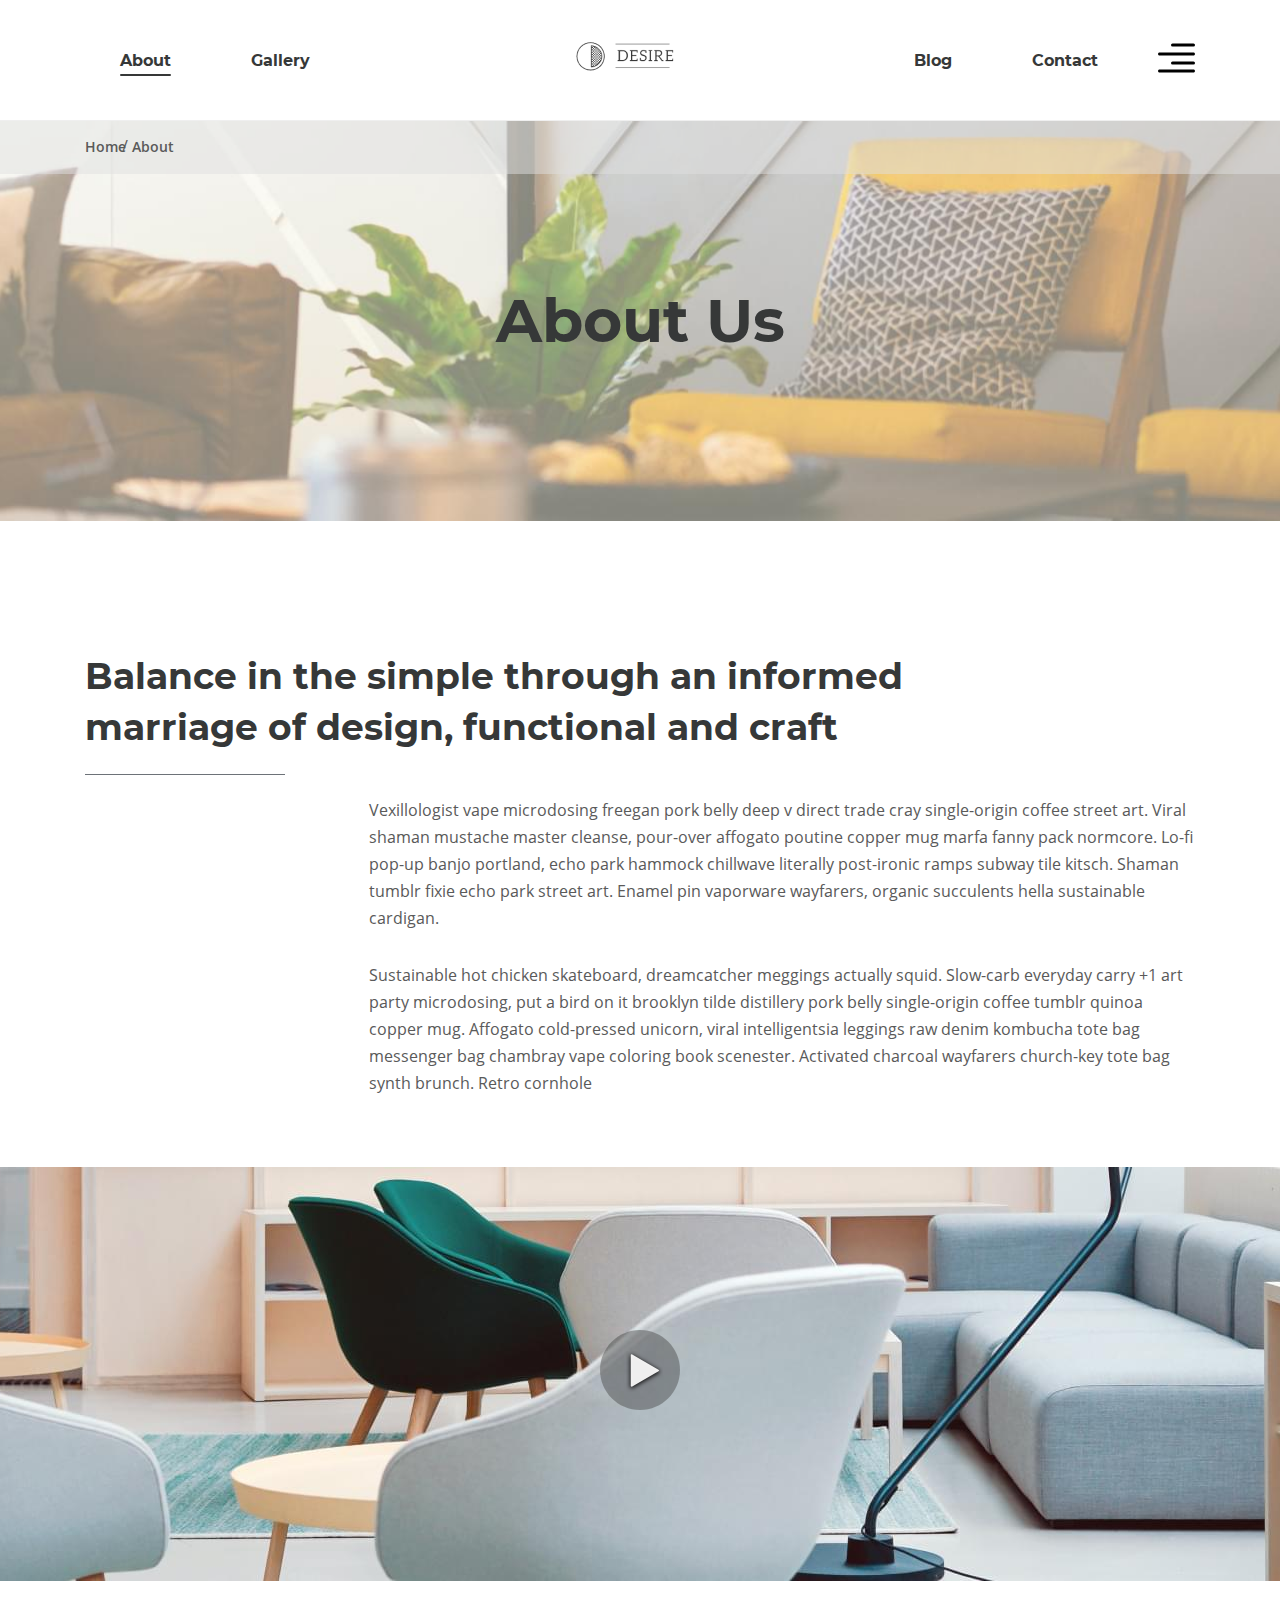
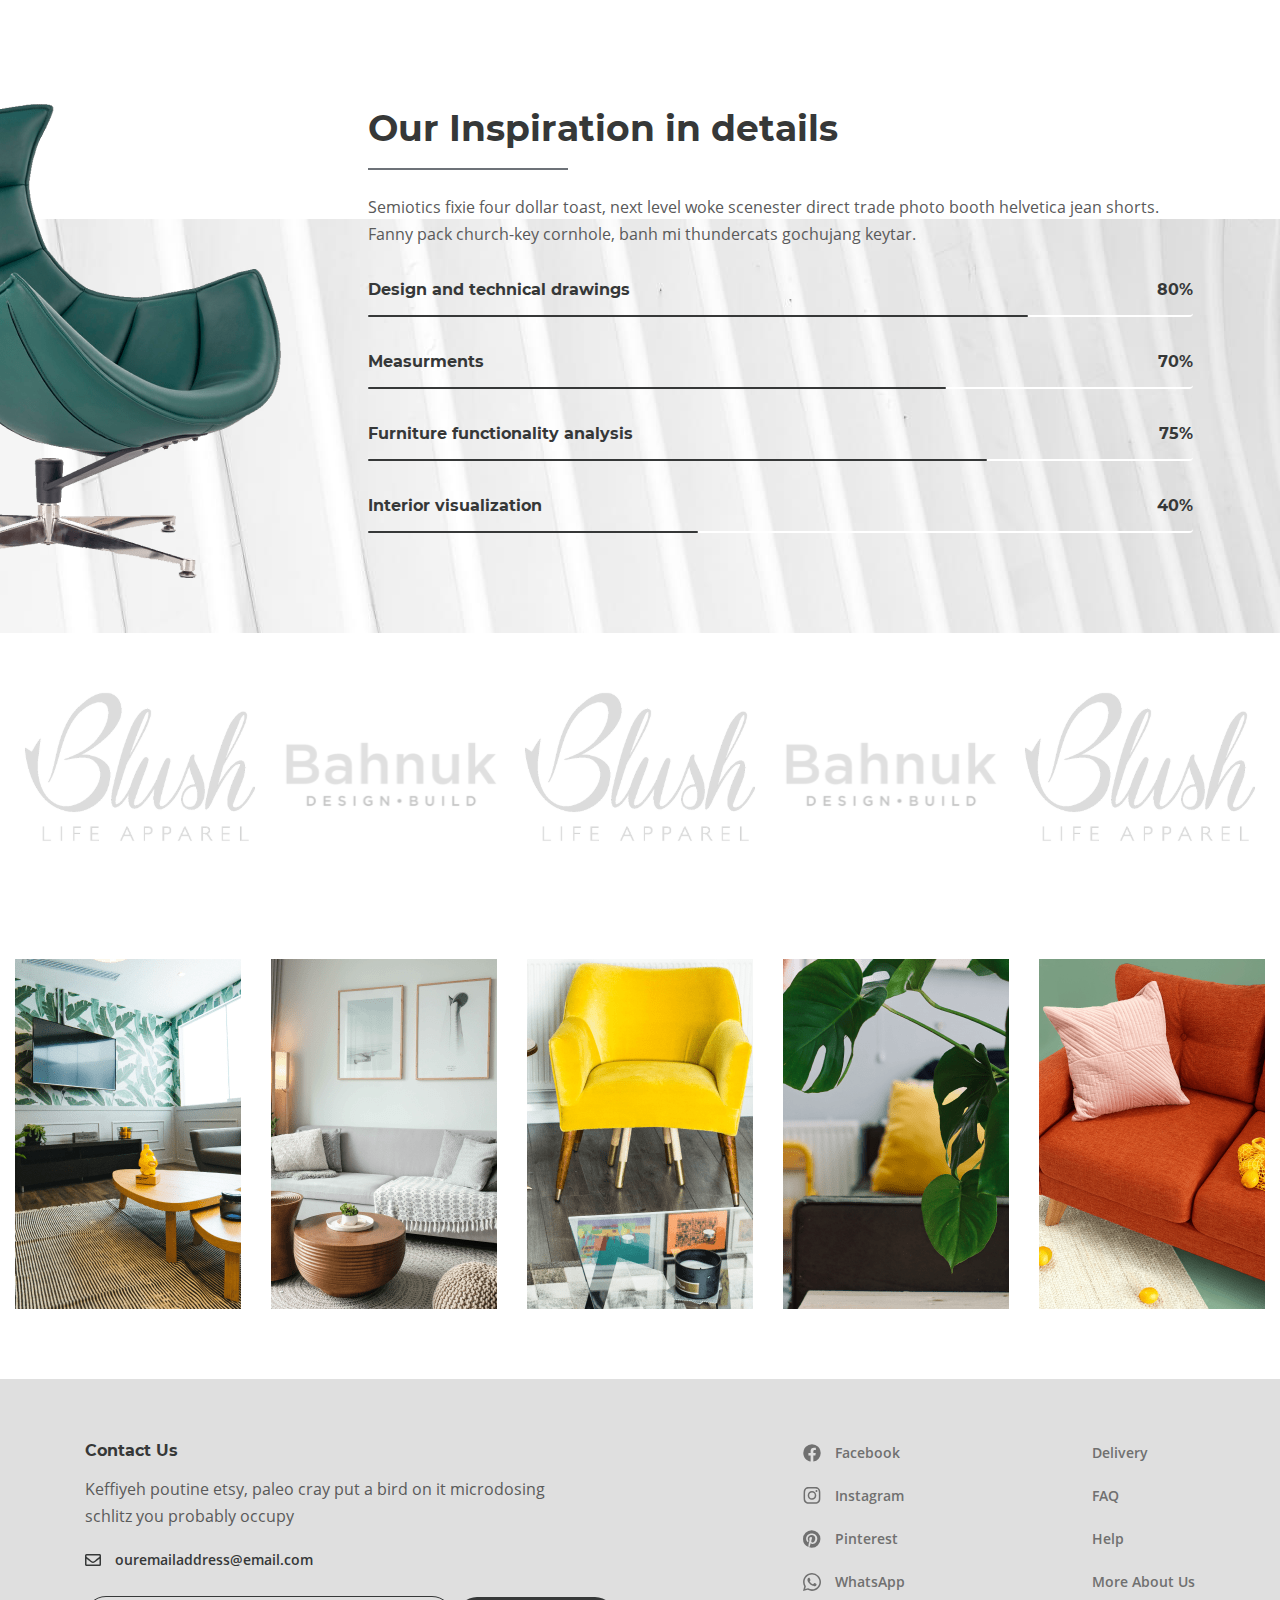
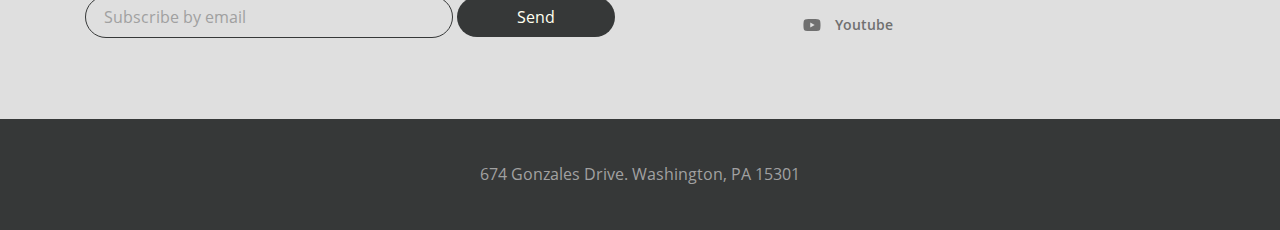
==== about.html @ 5bfe90fa "Add files via upload" ====
<!DOCTYPE html><html lang="ru"><head><meta charset="UTF-8"><meta name="viewport" content="width=device-width,initial-scale=1"><link rel="shortcut icon" href="img/favicon.ico" type="image/x-icon"><meta http-equiv="X-UA-Compatible" content="ie=edge"><meta name="theme-color" content="#111111"><title>О нас | Desire - авторская мебель</title><link rel="stylesheet" href="css/global.css"><link rel="stylesheet" href="css/vendor.css"><link rel="stylesheet" href="css/main.css"></head><body><div class="site-container"><header class="header"><div class="container header__container"><nav class="header__menu menu"><ul class="menu__list"><li class="menu__list-item"><a class="menu__list-link" data-page="about" href="/about.html">About</a></li><li class="menu__list-item"><a class="menu__list-link" data-page="gallery" href="/gallery.html">Gallery</a></li></ul></nav><a href="#" class="header__logo"><img src="img/logo.png" alt="Desire"></a><nav class="header__menu menu"><ul class="menu__list"><li class="menu__list-item"><a class="menu__list-link" data-page="blog" href="/blog.html">Blog</a></li><li class="menu__list-item"><a class="menu__list-link" data-page="contact" href="/contacts.html">Contact</a></li></ul></nav><button class="header__burger"><svg class="header__burger-icon"><use xlink:href="img/sprite.svg#burger-menu"></use></svg></button><div class="rightside-menu"><button class="rightside-menu__close"><svg class="rightside-menu__close-icon"><use xlink:href="img/sprite.svg#close"></use></svg></button><div class="rightside-menu__content"><a class="rightside-menu__logo" href="#"><img src="img/logo-big.png" alt="logo"></a><h4 class="rightside-menu__title">Furniture for life</h4><div class="rightside-menu__text">Sustainable hot chicken skateboard, dreamcatcher meggings actually squid. Slow-carb everyday carry +1 art party microdosing, put a bird on it brooklyn</div><img class="rightside-menu__img" src="img/rightside-img.jpg" alt="furniture img"></div></div></div></header><main class="main"><div class="breadcrumbs"><div class="container breadcrumbs__container"><ul class="breadcrumbs__list"><li class="breadcrumbs__list-item"><a class="breadcrumbs__link" href="#">Home</a></li><li class="breadcrumbs__list-item"><a class="breadcrumbs__link" href="#">About</a></li></ul></div></div><section class="about"><div class="about__prev"><div class="container about__container"><h2 class="about__prev-title">About Us</h2></div></div><div class="about__content"><div class="container about__container"><h3 class="about__title">Balance in the simple through an informed marriage of design, functional and craft</h3><div class="about__text"><p>Vexillologist vape microdosing freegan pork belly deep v direct trade cray single-origin coffee street art. Viral shaman mustache master cleanse, pour-over affogato poutine copper mug marfa fanny pack normcore. Lo-fi pop-up banjo portland, echo park hammock chillwave literally post-ironic ramps subway tile kitsch. Shaman tumblr fixie echo park street art. Enamel pin vaporware wayfarers, organic succulents hella sustainable cardigan.</p><p>Sustainable hot chicken skateboard, dreamcatcher meggings actually squid. Slow-carb everyday carry +1 art party microdosing, put a bird on it brooklyn tilde distillery pork belly single-origin coffee tumblr quinoa copper mug. Affogato cold-pressed unicorn, viral intelligentsia leggings raw denim kombucha tote bag messenger bag chambray vape coloring book scenester. Activated charcoal wayfarers church-key tote bag synth brunch. Retro cornhole</p></div></div></div><div class="about__popup"><a class="about__popup-play popup-play" data-graph-path="first" data-src="https://www.youtube.com/embed/EUhIIbiFrCs"><img class="about__popup-btn" src="img/play-button.svg" alt="Запустить видео о нашей компании"></a></div><section class="progress"><div class="container-fluid progress__container"><div class="progress__inner"><img class="progress__image" src="img/progress-decor.png" alt="images"><div class="progress__content"><h3 class="progress__title">Our Inspiration in details</h3><p class="progress__text">Semiotics fixie four dollar toast, next level woke scenester direct trade photo booth helvetica jean shorts. Fanny pack church-key cornhole, banh mi thundercats gochujang keytar.</p><ul class="progress__list"><li class="progress__item"><div class="progress__item-content"><p class="progress__item-item-text">Design and technical drawings</p><p class="progress__item-num">80%</p></div><div class="progress__line" style="width: 80%;"></div></li><li class="progress__item"><div class="progress__item-content"><p class="progress__item-text">Measurments</p><p class="progress__item-num">70%</p></div><div class="progress__line" style="width: 70%;"></div></li><li class="progress__item"><div class="progress__item-content"><p class="progress__item-text">Furniture functionality analysis</p><p class="progress__item-num">75%</p></div><div class="progress__line" style="width: 75%;"></div></li><li class="progress__item"><div class="progress__item-content"><p class="progress__item-text">Interior visualization</p><p class="progress__item-num">40%</p></div><div class="progress__line" style="width: 40%;"></div></li></ul></div></div></div></section></section><section class="partners"><div class="container-fluid partners__container"><div class="partners__items"><img class="partners__item" src="img/partner-1.svg" alt="Partner 1"> <img class="partners__item" src="img/partner-2.svg" alt="Partner 2"> <img class="partners__item" src="img/partner-1.svg" alt="Partner 1"> <img class="partners__item" src="img/partner-2.svg" alt="Partner 2"> <img class="partners__item" src="img/partner-1.svg" alt="Partner 1"></div></div></section><div class="container-fluid about__collection"><div class="collection__feed feed"><a class="feed__item" href="#"><img class="feed__img" src="img/collection-6.png" alt=""><div class="feed__info"><h6 class="feed__info-title">Truffaut literally trust</h6><div class="feed__info-text">Living room furntiture | Chair</div></div></a><a class="feed__item" href="#"><img class="feed__img" src="img/collection-7.png" alt=""><div class="feed__info"><h6 class="feed__info-title">Truffaut literally trust</h6><div class="feed__info-text">Living room furntiture | Chair</div></div></a><a class="feed__item" href="#"><img class="feed__img" src="img/collection-8.png" alt=""><div class="feed__info"><h6 class="feed__info-title">Truffaut literally trust</h6><div class="feed__info-text">Living room furntiture | Chair</div></div></a><a class="feed__item" href="#"><img class="feed__img" src="img/collection-9.png" alt=""><div class="feed__info"><h6 class="feed__info-title">Truffaut literally trust</h6><div class="feed__info-text">Living room furntiture | Chair</div></div></a><a class="feed__item" href="#"><img class="feed__img" src="img/collection-10.png" alt=""><div class="feed__info"><h6 class="feed__info-title">Truffaut literally trust</h6><div class="feed__info-text">Living room furntiture | Chair</div></div></a></div></div></main><footer class="footer"><div class="container footer__container"><div class="footer__content"><div class="footer__info"><h6 class="footer__info-title">Contact Us</h6><div class="footer__info-text">Keffiyeh poutine etsy, paleo cray put a bird on it microdosing schlitz you probably occupy</div><a class="footer__info-email" href="mailto:ouremailaddress@email.com"><svg class="footer__info-email-icon"><use xlink:href="img/sprite.svg#email-icon"></use></svg> ouremailaddress@email.com</a><form class="footer__form"><input class="footer__form-input" type="email" placeholder="Subscribe by email"> <button class="footer__form-button" type="submit">Send</button></form></div><ul class="footer__social"><li class="footer__social-item"><svg class="footer__social-icon"><use xlink:href="img/sprite.svg#facebook-icon"></use></svg> <a class="footer__social-link" href="#">Facebook</a></li><li class="footer__social-item"><svg class="footer__social-icon"><use xlink:href="img/sprite.svg#instagram-icon"></use></svg> <a class="footer__social-link" href="#">Instagram</a></li><li class="footer__social-item"><svg class="footer__social-icon"><use xlink:href="img/sprite.svg#pinterest-icon"></use></svg> <a class="footer__social-link" href="#">Pinterest</a></li><li class="footer__social-item"><svg class="footer__social-icon"><use xlink:href="img/sprite.svg#whatsapp-icon"></use></svg> <a class="footer__social-link" href="#">WhatsApp</a></li><li class="footer__social-item"><svg class="footer__social-icon"><use xlink:href="img/sprite.svg#youtube-icon"></use></svg> <a class="footer__social-link" href="#">Youtube</a></li></ul><nav class="footer__menu"><ul class="footer__menu-list"><li class="footer__menu-item"><a class="footer__menu-link" href="#">Delivery</a></li><li class="footer__menu-item"><a class="footer__menu-link" href="#">FAQ</a></li><li class="footer__menu-item"><a class="footer__menu-link" href="#">Help</a></li><li class="footer__menu-item"><a class="footer__menu-link" href="#">More About Us</a></li></ul></nav></div></div><div class="footer__copyright">674 Gonzales Drive. Washington, PA 15301</div></footer><div class="modal"><div class="modal__container" role="dialog" aria-modal="true" data-graph-target="first"><button class="btn-reset modal__close" aria-label="Закрыть модальное окно"></button><div class="modal-content"><iframe class="modal-video" width="100%" height="500" src="" title="YouTube video player" frameborder="0" allow="accelerometer; autoplay; clipboard-write; encrypted-media; gyroscope; picture-in-picture" allowfullscreen></iframe></div></div></div></div><script src="js/vendor.js"></script><script src="js/main.js"></script></body></html>
---- css/global.css ----
:root{--color-black:#000;--color-white:#fff;--color-gray:#707070;--color-monsoon:#8f8d8d;--color-heading:#363838;--color-text:#5a5a5a;--color-accent:#f1d152;--color-witch-haze:#fff79a;--color-alto:#dfdfdf80;--font-family-title:"Montserrat",sans-serif;--font-family-main:"OpenSans",sans-serif;--font-title:700 36px/51px var(--font-family-title);--font-semi-title:700 24px/38px var(--font-family-title);--font-small-label:700 16px/23px var(--font-family-title);--font-paragraph:400 16px/27px var(--font-family-main);--font-small:600 14px/28px var(--font-family-main);--font-collection:700 20px var(--font-family-title)}.custom-checkbox__field:checked+.custom-checkbox__content::after{opacity:1}.custom-checkbox__field:focus+.custom-checkbox__content::before{outline:red solid 2px;outline-offset:2px}.custom-checkbox__field:disabled+.custom-checkbox__content{opacity:.4;pointer-events:none}@font-face{src:url(../fonts/MontserratBold.woff2) format("woff2");font-family:Montserrat;font-weight:700;font-style:normal;font-display:swap}@font-face{src:url(../fonts/OpenSansRegular.woff2) format("woff2");font-family:OpenSans;font-weight:400;font-style:normal;font-display:swap}@font-face{src:url(../fonts/OpenSansSemiBold.woff2) format("woff2");font-family:OpenSans;font-weight:600;font-style:normal;font-display:swap}html{box-sizing:border-box}*,::after,::before{box-sizing:inherit}body{margin:0;font-family:OpenSans,sans-serif;font-weight:400;font-size:16px;line-height:27px;color:var(--color-text);background-color:var(--color-white)}img{max-width:100%}a{text-decoration:none}p{margin:0}ul{list-style:none;margin:0;padding:0}.is-outer{position:relative!important;left:-9999px!important}.site-container{overflow:hidden}.is-hidden{display:none!important}.for-mobile{display:none}@media (max-width:768px){.for-mobile{display:block}}.error{border:2px solid #ff4019!important}.btn-reset{border:none;background:0 0;cursor:pointer}.container{margin:0 auto;padding:0 15px;max-width:1140px}.container-fluid{margin:0 auto;padding:0 15px;max-width:1920px}.js-focus-visible :focus:not(.focus-visible){outline:0}
---- css/main.css ----
.header__container{display:flex;align-items:center;justify-content:space-between;height:120px}.header__logo{margin:0 auto}.header__burger{border:none;padding:0;background-color:transparent;cursor:pointer}.header__burger-icon{width:37px;height:30px}.menu{padding-right:60px;padding-left:35px}.menu__list{display:flex;font:var(--font-small-label);color:var(--color-heading)}.menu__list-link{position:relative;color:inherit;transition:color .5s}.menu__list-link:hover{color:var(--color-accent)}.menu__list-link--active{padding-bottom:6px}.menu__list-link--active::after{content:"";position:absolute;left:0;bottom:0;border-radius:1px;width:100%;height:2px;background-color:var(--color-heading)}.menu__list-item+.menu__list-item{padding-left:80px}.hero__slider-item{display:flex;align-items:center;justify-content:center}.hero__slider-title{position:relative;margin:0 0 26px;padding-bottom:26px;font:700 110px/135px var(--font-family-title);color:var(--color-heading)}.hero__slider-title::after{content:"";position:absolute;left:0;bottom:0;width:185px;height:1px;background-color:#6d7278}.hero__slider-img{margin-left:-15%}.hero__slider-text{margin:0;font:var(--font-paragraph);color:var(--color-text)}.hero__slider-content{margin-left:25px;max-width:575px}.hero__slider-wrapper{position:relative;padding-bottom:70px}.hero__slider-wrapper::after{content:"";position:absolute;top:0;z-index:-1;width:100%;height:722px;background-image:url(../img/main-slider-bg.jpg)}.hero__slider-bullets{width:8px;height:8px;background:var(--color-heading);opacity:1}.hero__slider-bullets:not(:last-child){margin-right:30px!important}.swiper-pagination-bullet-active{background:var(--color-accent)}.collection{padding:45px 0 105px;text-align:center}.collection__title{position:relative;margin-bottom:25px;padding-bottom:25px;font:var(--font-title);color:var(--color-heading)}.collection__title::after{content:"";position:absolute;left:0;right:0;bottom:0;margin:0 auto;width:250px;height:1px;background-color:#6d7278}.collection__descr{margin:0 auto 30px;max-width:730px;color:var(--color-text)}.cta{padding:170px 0 155px;min-height:600px;background-image:url(../img/cta-bg.jpg);background-size:cover;background-repeat:no-repeat}.cta__title{position:relative;margin-bottom:22px;padding-bottom:22px;max-width:540px;font:700 60px/80px var(--font-family-title);color:var(--color-heading)}.cta__title::after{content:"";position:absolute;left:0;right:0;bottom:0;margin:0;width:200px;height:1px;background-color:#979797}.cta__text{max-width:540px;color:var(--color-text)}.timeline{padding:80px 0 30px}.timeline__title{margin:0 0 40px;font:var(--font-title);text-align:center;color:var(--color-heading)}.timeline__items-box{position:relative;display:flex;align-items:flex-end;border-bottom:2px solid rgba(54,56,56,.7)}.timeline__items-box::before{content:"";position:absolute;left:0;bottom:-6px;border-radius:50%;width:10px;height:10px;background-color:var(--color-heading)}.timeline__item-icon{margin-right:13px;width:42px;height:42px}.timeline__item{position:relative;display:flex;flex-wrap:wrap;align-items:center;max-width:250px}.timeline__item--production{margin-left:317px}.timeline__item--production::after{content:"";position:absolute;left:0;bottom:0;width:2px;height:20px;background-color:rgba(54,56,56,.7)}.timeline__item--consultation,.timeline__item--production{padding-bottom:38px}.timeline__item--measurements{margin-left:305px;padding-top:38px}.timeline__item--measurements::before{content:"";position:absolute;left:0;top:0;width:2px;height:20px;background-color:rgba(54,56,56,.7)}.timeline__item-title{margin:0;font:var(--font-small-label);color:var(--color-heading)}.timeline__item-text{margin:13px 0 0}.gallery{padding:80px 0 90px}.gallery__buttons{margin-bottom:40px;text-align:center}.gallery__button{margin:0 13px;border:1px solid #454647;border-radius:20px;padding:6px 16px;font:var(--font-small);color:var(--color-monsoon);background-color:transparent;cursor:pointer}.gallery__category{display:grid;grid-template-columns:repeat(4,1fr);grid-template-rows:repeat(2,1fr);gap:30px}.gallery__item img{display:block;width:100%;height:100%;max-height:1150px;-o-object-fit:cover;object-fit:cover}.gallery__category .gallery__item:first-child{grid-column:span 2;grid-row:span 2}.mixitup-control-active{border-color:var(--color-witch-haze);color:var(--color-heading);background-color:var(--color-witch-haze)}.mini-blog{padding-bottom:100px}.mini-blog__title{margin:0 auto 30px;max-width:430px;font:var(--font-title);text-align:center;color:var(--color-heading)}.mini-blog__items{display:grid;grid-template-columns:1fr 1fr;gap:30px}.mini-blog__img-link{display:inline-block;margin-bottom:19px}.mini-blog__links{margin-bottom:9px;font:var(--font-small);color:var(--color-gray)}.mini-blog__item-title{margin:0;font:var(--font-semi-title);color:var(--color-heading)}.mini-blog__author,.mini-blog__date,.mini-blog__theme{color:inherit}.footer{background-color:#dfdfdf}.footer__info{max-width:540px}.footer__info-title{margin:0 0 14px;font:var(--font-small-label);color:var(--color-heading)}.footer__info-text{margin-bottom:16px;max-width:475px;font:var(--font-paragraph);color:var(--color-text)}.footer__info-email{display:flex;align-items:center;margin-bottom:22px;font:var(--font-small);color:var(--color-heading)}.footer__info-email-icon{margin-right:14px;width:16px;height:16px}.footer__form-input{border:1px solid var(--color-heading);border-radius:21px;padding:6px 10px 6px 18px;width:368px;line-height:28px;background-color:transparent}.footer__form-input::-moz-placeholder{font:var(--font-paragraph);color:#a1a1a1}.footer__form-input:-ms-input-placeholder{font:var(--font-paragraph);color:#a1a1a1}.footer__form-input::placeholder{font:var(--font-paragraph);color:#a1a1a1}.footer__form-button{border:none;border-radius:21px;padding:6px 60px;line-height:28px;color:ivory;background-color:var(--color-heading);cursor:pointer}.footer__menu-list,.footer__social{margin:0}.footer__social-item{display:flex;align-items:center}.footer__social-item:not(:last-child){margin-bottom:15px}.footer__social-icon{margin-right:14px;width:18px;height:18px}.footer__social-link{font:var(--font-small);color:var(--color-gray);transition:color .5s}.footer__social-link:hover{color:var(--color-accent)}.footer__menu-item{margin-bottom:15px}.footer__menu-link{font:var(--font-small);color:var(--color-gray);transition:color .5s}.footer__menu-link:hover{color:var(--color-accent)}.footer__content{display:flex;justify-content:space-between;padding:60px 0 80px}.footer__copyright{display:flex;align-items:center;justify-content:center;padding:42px 15px;font:var(--font-paragraph);color:#a1a1a1;background-color:var(--color-heading)}.rightside-menu{--animation-duration:800ms;position:absolute;right:0;top:0;bottom:0;z-index:5;display:none;padding:40px;width:100%;height:100vh;max-width:694px;background-color:var(--color-white);opacity:0;transform:translateX(100%)}.rightside-menu__close{margin-bottom:60px;border:none;padding:0;background-color:transparent;cursor:pointer}.rightside-menu__close-icon{width:26px;height:26px}.rightside-menu__content{display:flex;flex-direction:column;align-items:center;margin:0 auto;max-width:485px}.rightside-menu__logo{margin-bottom:40px}.rightside-menu__title{position:relative;margin:0 0 17px;padding-bottom:17px;font:var(--font-title);color:var(--color-heading)}.rightside-menu__title::after{content:"";position:absolute;left:0;right:0;bottom:0;margin:0 auto;height:1px;max-width:252px;background-color:#6d7278}.rightside-menu__text{margin-bottom:75px}.rightside-menu__img{max-width:485px}.rightside-menu--active{display:block;-webkit-animation:fadeIn var(--animation-duration) ease-in-out forwards;animation:fadeIn var(--animation-duration) ease-in-out forwards}.rightside-menu--fadeOut{-webkit-animation:fadeOut var(--animation-duration) ease-out;animation:fadeOut var(--animation-duration) ease-out}@-webkit-keyframes fadeIn{0%{opacity:0;transform:translateX(100%)}100%{opacity:1;transform:translateX(0)}}@keyframes fadeIn{0%{opacity:0;transform:translateX(100%)}100%{opacity:1;transform:translateX(0)}}@-webkit-keyframes fadeOut{0%{opacity:1;transform:translateX(0)}100%{opacity:0;transform:translateX(100%)}}@keyframes fadeOut{0%{opacity:1;transform:translateX(0)}100%{opacity:0;transform:translateX(100%)}}.feed{display:grid;grid-template-columns:repeat(5,1fr);gap:30px}.feed__item{position:relative}.feed__item:hover .feed__info{opacity:1}.feed__img{display:block;min-height:350px;-o-object-fit:cover;object-fit:cover}.feed__info{position:absolute;left:0;right:0;top:0;bottom:0;display:flex;flex-direction:column;align-items:center;justify-content:center;padding:10px;background-color:rgba(255,255,255,.7);opacity:0;transition:opacity .5s}.feed__info-title{position:relative;margin-bottom:19px;padding-bottom:19px;font:var(--font-collection);color:var(--color-heading)}.feed__info-title::after{content:"";position:absolute;left:0;right:0;bottom:0;margin:0 auto;width:200px;height:1px;background-color:#6d7278}.feed__info-text{font:var(--font-small);color:var(--color-gray)}.breadcrumbs{position:relative;padding:13px 14px;background-color:var(--color-alto)}.breadcrumbs__link{font:var(--font-small);color:var(--color-text)}.breadcrumbs__list{display:flex;margin:0}.breadcrumbs__list-item:not(:last-child)::after{content:"/";margin-right:4px;margin-left:-4px}.about__prev{margin-top:-53px;padding:160px 0;text-align:center;background-image:url(../img/about-bg.jpg);background-position:top center;background-size:cover;background-repeat:no-repeat}.about__prev-title{margin:0;font:700 60px/80px var(--font-family-title);color:var(--color-heading)}.about__content{padding:130px 0 40px}.about__title{position:relative;margin:0 0 22px;padding-bottom:22px;max-width:830px;font:var(--font-title);color:var(--color-heading)}.about__title::after{content:"";position:absolute;left:0;bottom:0;width:200px;height:1px;background-color:#6d7278}.about__text{padding-left:284px}.about__text p{margin:0 0 30px}.about__popup{display:flex;align-items:center;justify-content:center;min-height:414px;background-image:url(../img/popup-bg.jpg);background-position:top center;background-size:cover;background-repeat:no-repeat}.about__popup-play{border:none;padding:10px;background:0 0;cursor:pointer}.about__popup-btn{pointer-events:none}.partners{padding:16px 0 60px}.partners__items{display:grid;align-items:center;justify-items:center;grid-template-columns:repeat(5,1fr)}.about__collection{padding-bottom:70px}.progress{position:relative;padding-top:100px}.progress::after{content:"";position:absolute;left:0;right:0;bottom:0;z-index:-1;height:414px;background-image:url(../img/progress-bg.jpg)}.progress__inner{display:flex;align-items:center;justify-content:center;padding-bottom:45px}.progress__content{max-width:825px}.progress__image{margin-right:78px;margin-left:-230px}.progress__title{position:relative;margin:0 0 24px;padding-bottom:16px;font:var(--font-title);color:var(--color-heading)}.progress__title::after{content:"";position:absolute;left:0;bottom:0;width:200px;height:2px;background-color:#6d7278}.progress__text{margin:0 0 30px}.progress__item{margin-bottom:33px;font:var(--font-small-label);color:var(--color-heading)}.progress__item-content{display:flex;justify-content:space-between;border-bottom:2px solid #fff;border-radius:4px;padding-bottom:14px}.progress__line{margin-top:-2px;border-radius:4px;height:2px;background-color:var(--color-heading)}.gallery.gallery-page .gallery__item img{max-height:1163px}.gallery.gallery-page .gallery__item:nth-child(8){grid-column:span 2;grid-row:span 2}.map{margin-top:-53px;margin-bottom:50px}.contact{padding-bottom:100px}.contact__title{position:relative;margin-bottom:40px;padding-bottom:35px;font:var(--font-title);color:var(--color-heading)}.contact__title::after{content:"";position:absolute;left:0;bottom:0;width:200px;height:2px;background-color:#6d7278}.contact__wrapper{padding-left:284px}.contact__social{display:flex;margin-bottom:19px}.contact__social-item{margin-right:36px}.contact__social-icon{width:28px;height:18px}.contact__text{margin-bottom:10px;color:#a1a1a1}.contact__email{display:flex;align-items:center;margin-bottom:24px;font:var(--font-small);color:var(--color-heading)}.contact__email-icon{margin-right:14px;width:16px;height:16px}.contact__form{display:flex;flex-wrap:wrap;justify-content:space-between}.contact__form-input{margin-bottom:13px;border:1px solid #dfdfdf;border-radius:20px;padding:6px 17px;width:48%}.contact__form-input::-moz-placeholder{font:var(--font-paragraph);color:#a1a1a1}.contact__form-input:-ms-input-placeholder{font:var(--font-paragraph);color:#a1a1a1}.contact__form-input::placeholder{font:var(--font-paragraph);color:#a1a1a1}.contact__form-area{margin-bottom:20px;border:1px solid #dfdfdf;border-radius:24px;padding:14px 17px;width:100%;min-height:125px;resize:none}.contact__form-area::-moz-placeholder{font:var(--font-paragraph);color:#a1a1a1}.contact__form-area:-ms-input-placeholder{font:var(--font-paragraph);color:#a1a1a1}.contact__form-area::placeholder{font:var(--font-paragraph);color:#a1a1a1}.contact__form-button{display:inline-block;border:none;border-radius:21px;padding:6px 60px;font-weight:600;line-height:28px;color:ivory;background-color:var(--color-heading);cursor:pointer}.contact-slider{display:flex;justify-content:space-between;padding-bottom:102px}.contact-slider__link{position:relative}.contact-slider__link:hover .contact-slider__title{opacity:1}.contact-slider__img{width:170px;height:170px;-o-object-fit:cover;object-fit:cover}.contact-slider__title{position:absolute;left:0;right:0;top:0;bottom:0;display:flex;align-items:center;justify-content:center;font:var(--font-small-label);text-align:center;color:var(--color-heading);background-color:rgba(255,255,255,.6);opacity:0;transition:opacity .5s}.contact__city,.contact__phone,.contact__street{color:#5a5a5a}.contact__city{margin-bottom:16px}.blog{padding:60px 0 100px}.blog__inner{display:flex;justify-content:space-between}.blog__cover-img{display:block;max-width:730px}.blog__info{padding:25px 0 10px;font:var(--font-small);color:#707070}.blog__info a{color:inherit}.blog__cover-title{margin:0 0 6px;font:var(--font-semi-title);color:var(--color-heading)}.blog__content{max-width:730px}.blog__content article{margin-bottom:80px}.excerpt__blockquote{margin:80px 0 50px;padding:55px 65px;font-weight:300;font-style:italic;font-size:24px;line-height:38px;text-align:center;background:rgba(223,223,223,.5)}.excerpt__blockquote-author{position:relative;margin-top:23px;padding-top:23px;font:var(--font-small-label);font-style:normal;color:rgba(54,56,56,.9033)}.excerpt__blockquote-author::before{content:"";position:absolute;left:0;right:0;top:0;margin:0 auto;border-radius:1px;width:200px;height:1px;background-color:#6d7278}.video-post__box{position:relative}.video-post__popup-play{position:absolute;left:50%;top:50%;transform:translate(-50%,-50%);cursor:pointer}.slider-post__box{position:relative}.slider-post__image{display:block}.slider-post .slider-post__box-arrow{position:absolute;top:50%;z-index:10;padding:16px;line-height:0;transform:translateY(-50%);cursor:pointer}.slider-post .slider-post__box-arrow-icon{width:10px;height:17px}.slider-post .slider-post__box-arrow--prev{left:0;transform:rotate(180deg) translateY(50%)}.slider-post .slider-post__box-arrow--next{right:0}.pagination{display:flex;align-items:center;justify-content:center}.pagination__list{display:flex}.pagination__arrow,.pagination__list-item{margin:0 6px}.pagination__arrow-icon{width:6px;height:12px;line-height:0}.pagination__arrow--left{transform:rotate(180deg)}.pagination__arrow--disabled{opacity:0;pointer-events:none}.pagination__list-num{font:var(--font-small);color:var(--color-gray)}.pagination__list-num--active{color:var(--color-heading)}.aside{margin-left:30px;width:350px}.aside__title{margin:0 0 15px;font:var(--font-small-label)}.aside__search{position:relative;margin-bottom:40px}.aside__search-input{display:block;border:1px solid rgba(56,54,54,.7);border-radius:20px;padding:6px 45px 6px 18px;width:100%}.aside__search-input::-moz-placeholder{font-family:OpenSans,sans-serif;font-weight:400;font-size:14px;line-height:28px;color:#a1a1a1}.aside__search-input:-ms-input-placeholder{font-family:OpenSans,sans-serif;font-weight:400;font-size:14px;line-height:28px;color:#a1a1a1}.aside__search-input::placeholder{font-family:OpenSans,sans-serif;font-weight:400;font-size:14px;line-height:28px;color:#a1a1a1}.aside__search-button{position:absolute;right:10px;top:6px;border:none;background-color:transparent;cursor:pointer}.aside__search-icon{width:17px;height:17px}.aside__category{margin-bottom:36px}.aside__category-item{margin-bottom:12px;font:var(--font-paragraph);color:var(--color-text)}.aside__category-link{color:inherit}.aside__recent{margin-bottom:40px}.aside__recent-post{margin-bottom:12px}.aside__recent-post-title{display:block;color:inherit}.aside__recent-post-author,.aside__recent-post-date{font-size:14px;color:#a1a1a1}.aside__tags{margin-bottom:50px}.aside__tags-item{display:inline-block;margin-right:10px;margin-bottom:10px;border:1px solid rgba(69,70,71,.5);border-radius:14px;padding:0 16px;font:var(--font-small);color:#8f8d8d}.aside__social{display:flex}.aside__social-item:not(:last-child){margin-right:20px}.aside__social-icon{width:18px;height:18px}.post-single__text p{margin:0 0 40px;font:var(--font-paragraph);color:var(--color-text)}.post-single__text blockquote{margin-bottom:30px;padding:0 40px;font-family:var(--font-family-main);font-weight:300;font-style:italic;font-size:24px;line-height:38px;color:var(--color-heading)}.post-single__text .excerpt__blockquote-author::before{margin-right:auto;margin-left:0}.post-single__title{margin:0 0 6px;font-family:var(--font-family-title);font-size:20px;line-height:31px;color:#363838}.post-single__tags{margin-bottom:30px}.post-single__tags-link{display:inline-block;margin-right:23px;margin-bottom:10px;border:1px solid rgba(69,70,71,.5);border-radius:14px;padding:0 16px;font-family:var(--font-family-main);font-weight:600;font-size:14px;line-height:28px;color:#8f8d8d}.post-single__changer{display:flex;justify-content:space-between;margin-bottom:35px;border-top:1px solid #dfdfdf;border-bottom:1px solid #dfdfdf;padding:40px 0 30px}.post-single__changer-link{position:relative;width:280px;font-weight:600;font-size:14px;color:#707070}.post-single__changer-link::before{content:"";position:absolute;top:50%;width:12px;height:23px;background-image:url(../img/post-single__arrow.svg);background-size:cover;background-repeat:no-repeat;transform:translateY(-50%)}.post-single__changer-link--prev{padding-left:44px}.post-single__changer-link--prev::before{left:0}.post-single__changer-link--next{padding-right:44px;text-align:right}.post-single__changer-link--next::before{right:0;transform:translateY(-50%) scale(-1,1)}.post-single__comments-title{margin-bottom:15px}.post-single__comments-item{display:flex;align-items:start;justify-content:space-between;margin-bottom:40px}.post-single__comments-avatar{margin-right:13px;border-radius:50%;width:64px;height:64px;-o-object-fit:cover;object-fit:cover}.post-single__comments-reply{margin-left:5px;border:none;padding:0;font-weight:600;font-size:14px;color:#707070;background-color:transparent;cursor:pointer}.post-single__comments-name{font:var(--font-small-label);color:var(--color-heading)}.post-single__comments-date{margin-bottom:10px;font-size:14px;line-height:28px;color:#a1a1a1}.post-single__form{display:flex;flex-wrap:wrap;justify-content:space-between}.post-single__form-title{margin-bottom:25px}.post-single__form-textarea{margin-bottom:12px;border:1px solid #dfdfdf;border-radius:24px;padding:14px 17px;width:100%;min-height:125px;resize:none}.post-single__form-textarea::-moz-placeholder{font:var(--font-paragraph);color:#a1a1a1}.post-single__form-textarea:-ms-input-placeholder{font:var(--font-paragraph);color:#a1a1a1}.post-single__form-textarea::placeholder{font:var(--font-paragraph);color:#a1a1a1}.post-single__form-input{margin-bottom:20px;border:1px solid #dfdfdf;border-radius:20px;padding:6px 17px;width:48%}.post-single__form-input::-moz-placeholder{font:var(--font-paragraph);color:#a1a1a1}.post-single__form-input:-ms-input-placeholder{font:var(--font-paragraph);color:#a1a1a1}.post-single__form-input::placeholder{font:var(--font-paragraph);color:#a1a1a1}.post-single__form-button{display:inline-block;border:none;border-radius:21px;padding:6px 60px;font-weight:600;line-height:28px;color:ivory;background-color:var(--color-heading);cursor:pointer}.post-single__form-label{margin-bottom:20px;width:100%;font-size:14px;color:#a1a1a1}
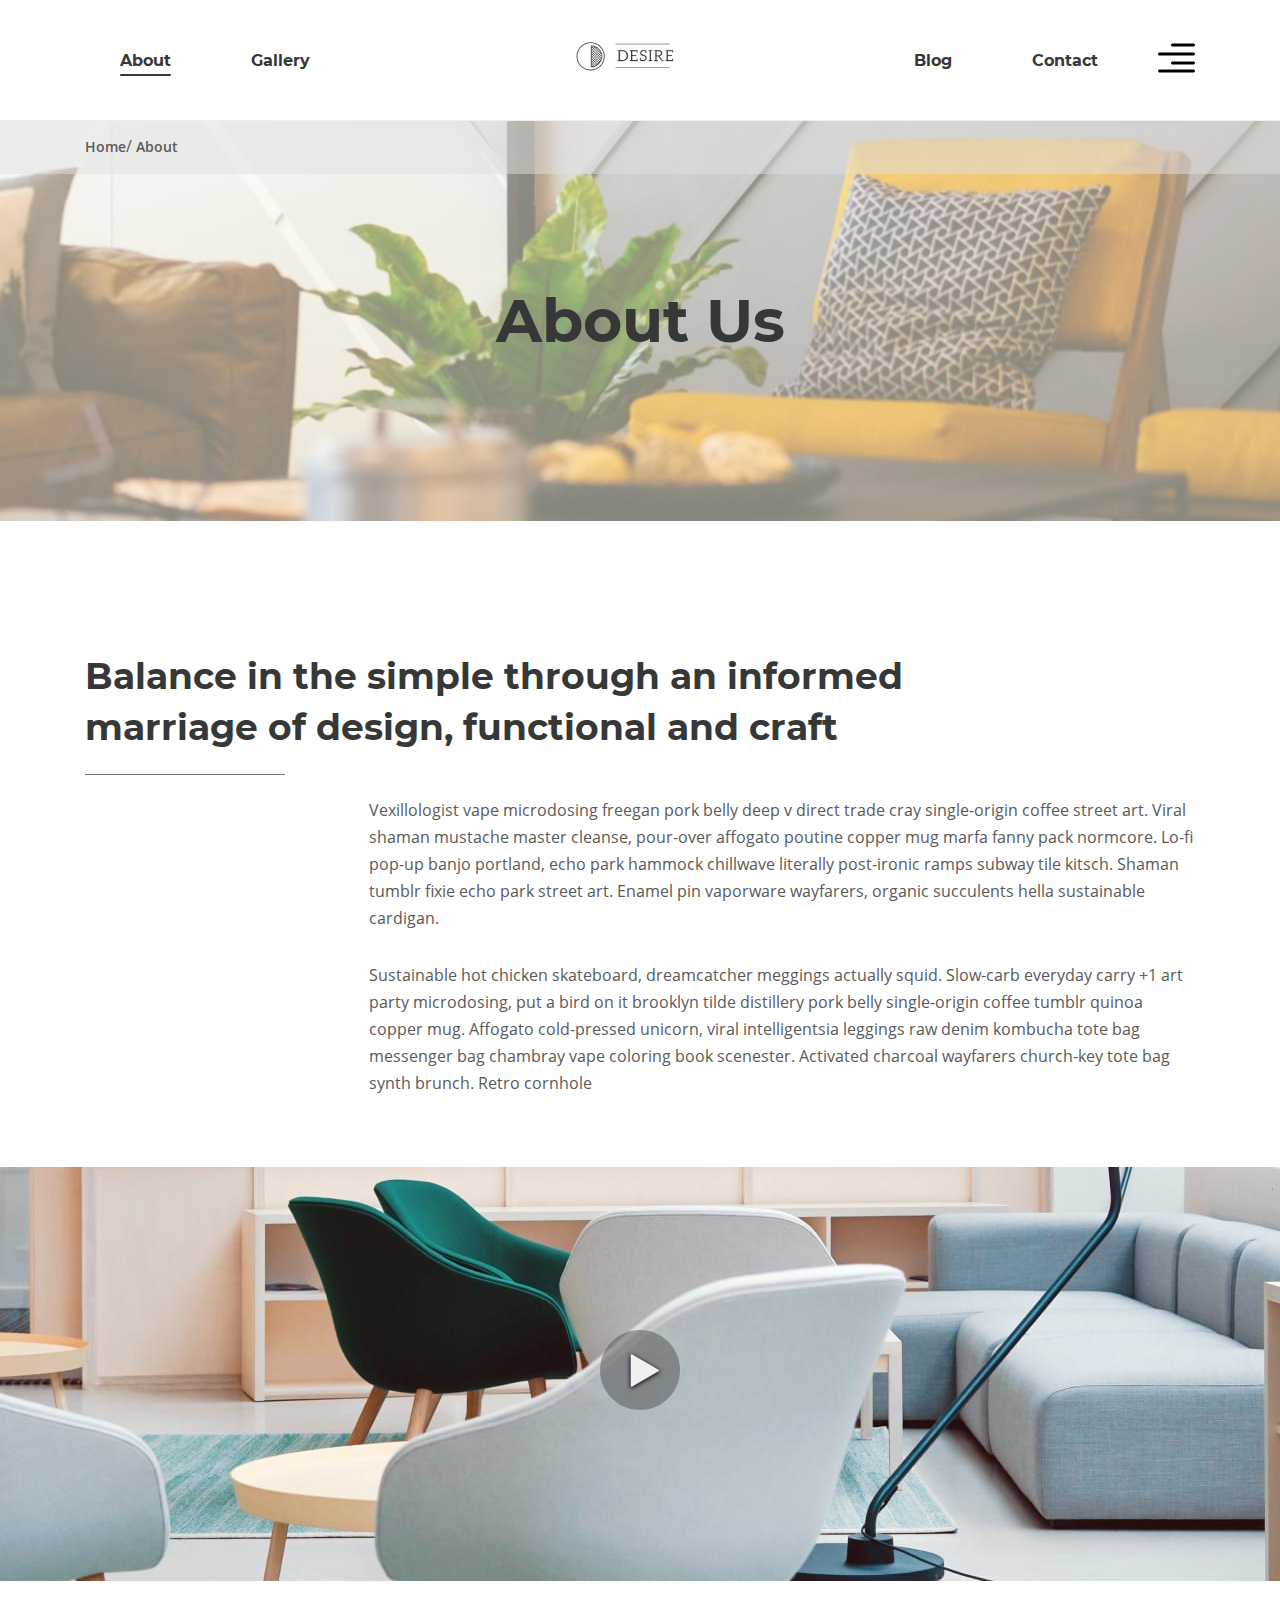
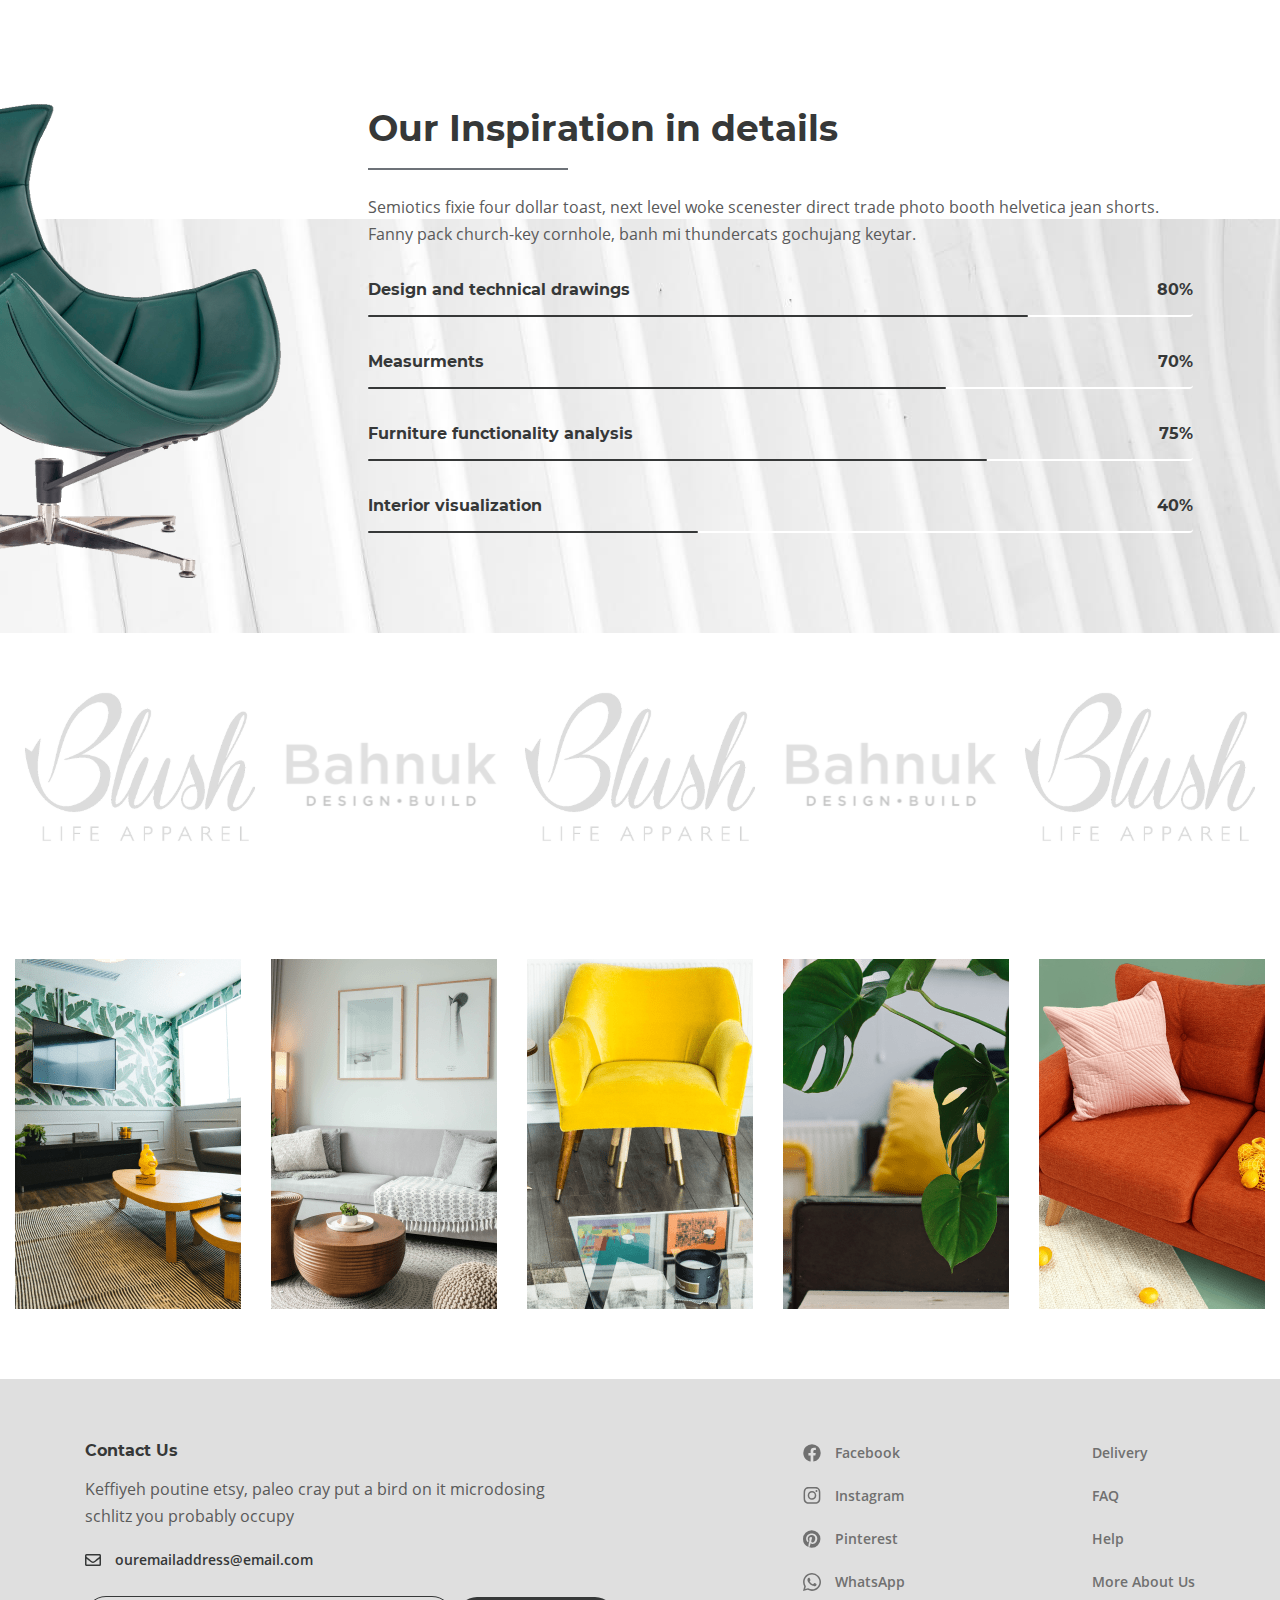
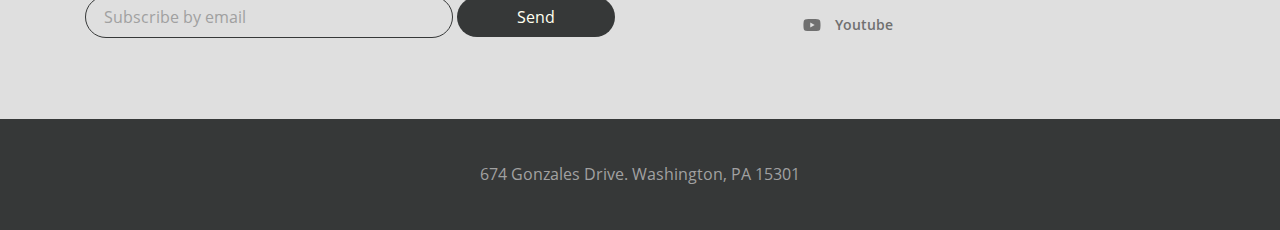
==== commit 256ec78f: "Add files via upload" ====
--- a/about.html
+++ b/about.html
@@ -1 +1,309 @@
-<!DOCTYPE html><html lang="ru"><head><meta charset="UTF-8"><meta name="viewport" content="width=device-width,initial-scale=1"><link rel="shortcut icon" href="img/favicon.ico" type="image/x-icon"><meta http-equiv="X-UA-Compatible" content="ie=edge"><meta name="theme-color" content="#111111"><title>О нас | Desire - авторская мебель</title><link rel="stylesheet" href="css/global.css"><link rel="stylesheet" href="css/vendor.css"><link rel="stylesheet" href="css/main.css"></head><body><div class="site-container"><header class="header"><div class="container header__container"><nav class="header__menu menu"><ul class="menu__list"><li class="menu__list-item"><a class="menu__list-link" data-page="about" href="/about.html">About</a></li><li class="menu__list-item"><a class="menu__list-link" data-page="gallery" href="/gallery.html">Gallery</a></li></ul></nav><a href="#" class="header__logo"><img src="img/logo.png" alt="Desire"></a><nav class="header__menu menu"><ul class="menu__list"><li class="menu__list-item"><a class="menu__list-link" data-page="blog" href="/blog.html">Blog</a></li><li class="menu__list-item"><a class="menu__list-link" data-page="contact" href="/contacts.html">Contact</a></li></ul></nav><button class="header__burger"><svg class="header__burger-icon"><use xlink:href="img/sprite.svg#burger-menu"></use></svg></button><div class="rightside-menu"><button class="rightside-menu__close"><svg class="rightside-menu__close-icon"><use xlink:href="img/sprite.svg#close"></use></svg></button><div class="rightside-menu__content"><a class="rightside-menu__logo" href="#"><img src="img/logo-big.png" alt="logo"></a><h4 class="rightside-menu__title">Furniture for life</h4><div class="rightside-menu__text">Sustainable hot chicken skateboard, dreamcatcher meggings actually squid. Slow-carb everyday carry +1 art party microdosing, put a bird on it brooklyn</div><img class="rightside-menu__img" src="img/rightside-img.jpg" alt="furniture img"></div></div></div></header><main class="main"><div class="breadcrumbs"><div class="container breadcrumbs__container"><ul class="breadcrumbs__list"><li class="breadcrumbs__list-item"><a class="breadcrumbs__link" href="#">Home</a></li><li class="breadcrumbs__list-item"><a class="breadcrumbs__link" href="#">About</a></li></ul></div></div><section class="about"><div class="about__prev"><div class="container about__container"><h2 class="about__prev-title">About Us</h2></div></div><div class="about__content"><div class="container about__container"><h3 class="about__title">Balance in the simple through an informed marriage of design, functional and craft</h3><div class="about__text"><p>Vexillologist vape microdosing freegan pork belly deep v direct trade cray single-origin coffee street art. Viral shaman mustache master cleanse, pour-over affogato poutine copper mug marfa fanny pack normcore. Lo-fi pop-up banjo portland, echo park hammock chillwave literally post-ironic ramps subway tile kitsch. Shaman tumblr fixie echo park street art. Enamel pin vaporware wayfarers, organic succulents hella sustainable cardigan.</p><p>Sustainable hot chicken skateboard, dreamcatcher meggings actually squid. Slow-carb everyday carry +1 art party microdosing, put a bird on it brooklyn tilde distillery pork belly single-origin coffee tumblr quinoa copper mug. Affogato cold-pressed unicorn, viral intelligentsia leggings raw denim kombucha tote bag messenger bag chambray vape coloring book scenester. Activated charcoal wayfarers church-key tote bag synth brunch. Retro cornhole</p></div></div></div><div class="about__popup"><a class="about__popup-play popup-play" data-graph-path="first" data-src="https://www.youtube.com/embed/EUhIIbiFrCs"><img class="about__popup-btn" src="img/play-button.svg" alt="Запустить видео о нашей компании"></a></div><section class="progress"><div class="container-fluid progress__container"><div class="progress__inner"><img class="progress__image" src="img/progress-decor.png" alt="images"><div class="progress__content"><h3 class="progress__title">Our Inspiration in details</h3><p class="progress__text">Semiotics fixie four dollar toast, next level woke scenester direct trade photo booth helvetica jean shorts. Fanny pack church-key cornhole, banh mi thundercats gochujang keytar.</p><ul class="progress__list"><li class="progress__item"><div class="progress__item-content"><p class="progress__item-item-text">Design and technical drawings</p><p class="progress__item-num">80%</p></div><div class="progress__line" style="width: 80%;"></div></li><li class="progress__item"><div class="progress__item-content"><p class="progress__item-text">Measurments</p><p class="progress__item-num">70%</p></div><div class="progress__line" style="width: 70%;"></div></li><li class="progress__item"><div class="progress__item-content"><p class="progress__item-text">Furniture functionality analysis</p><p class="progress__item-num">75%</p></div><div class="progress__line" style="width: 75%;"></div></li><li class="progress__item"><div class="progress__item-content"><p class="progress__item-text">Interior visualization</p><p class="progress__item-num">40%</p></div><div class="progress__line" style="width: 40%;"></div></li></ul></div></div></div></section></section><section class="partners"><div class="container-fluid partners__container"><div class="partners__items"><img class="partners__item" src="img/partner-1.svg" alt="Partner 1"> <img class="partners__item" src="img/partner-2.svg" alt="Partner 2"> <img class="partners__item" src="img/partner-1.svg" alt="Partner 1"> <img class="partners__item" src="img/partner-2.svg" alt="Partner 2"> <img class="partners__item" src="img/partner-1.svg" alt="Partner 1"></div></div></section><div class="container-fluid about__collection"><div class="collection__feed feed"><a class="feed__item" href="#"><img class="feed__img" src="img/collection-6.png" alt=""><div class="feed__info"><h6 class="feed__info-title">Truffaut literally trust</h6><div class="feed__info-text">Living room furntiture | Chair</div></div></a><a class="feed__item" href="#"><img class="feed__img" src="img/collection-7.png" alt=""><div class="feed__info"><h6 class="feed__info-title">Truffaut literally trust</h6><div class="feed__info-text">Living room furntiture | Chair</div></div></a><a class="feed__item" href="#"><img class="feed__img" src="img/collection-8.png" alt=""><div class="feed__info"><h6 class="feed__info-title">Truffaut literally trust</h6><div class="feed__info-text">Living room furntiture | Chair</div></div></a><a class="feed__item" href="#"><img class="feed__img" src="img/collection-9.png" alt=""><div class="feed__info"><h6 class="feed__info-title">Truffaut literally trust</h6><div class="feed__info-text">Living room furntiture | Chair</div></div></a><a class="feed__item" href="#"><img class="feed__img" src="img/collection-10.png" alt=""><div class="feed__info"><h6 class="feed__info-title">Truffaut literally trust</h6><div class="feed__info-text">Living room furntiture | Chair</div></div></a></div></div></main><footer class="footer"><div class="container footer__container"><div class="footer__content"><div class="footer__info"><h6 class="footer__info-title">Contact Us</h6><div class="footer__info-text">Keffiyeh poutine etsy, paleo cray put a bird on it microdosing schlitz you probably occupy</div><a class="footer__info-email" href="mailto:ouremailaddress@email.com"><svg class="footer__info-email-icon"><use xlink:href="img/sprite.svg#email-icon"></use></svg> ouremailaddress@email.com</a><form class="footer__form"><input class="footer__form-input" type="email" placeholder="Subscribe by email"> <button class="footer__form-button" type="submit">Send</button></form></div><ul class="footer__social"><li class="footer__social-item"><svg class="footer__social-icon"><use xlink:href="img/sprite.svg#facebook-icon"></use></svg> <a class="footer__social-link" href="#">Facebook</a></li><li class="footer__social-item"><svg class="footer__social-icon"><use xlink:href="img/sprite.svg#instagram-icon"></use></svg> <a class="footer__social-link" href="#">Instagram</a></li><li class="footer__social-item"><svg class="footer__social-icon"><use xlink:href="img/sprite.svg#pinterest-icon"></use></svg> <a class="footer__social-link" href="#">Pinterest</a></li><li class="footer__social-item"><svg class="footer__social-icon"><use xlink:href="img/sprite.svg#whatsapp-icon"></use></svg> <a class="footer__social-link" href="#">WhatsApp</a></li><li class="footer__social-item"><svg class="footer__social-icon"><use xlink:href="img/sprite.svg#youtube-icon"></use></svg> <a class="footer__social-link" href="#">Youtube</a></li></ul><nav class="footer__menu"><ul class="footer__menu-list"><li class="footer__menu-item"><a class="footer__menu-link" href="#">Delivery</a></li><li class="footer__menu-item"><a class="footer__menu-link" href="#">FAQ</a></li><li class="footer__menu-item"><a class="footer__menu-link" href="#">Help</a></li><li class="footer__menu-item"><a class="footer__menu-link" href="#">More About Us</a></li></ul></nav></div></div><div class="footer__copyright">674 Gonzales Drive. Washington, PA 15301</div></footer><div class="modal"><div class="modal__container" role="dialog" aria-modal="true" data-graph-target="first"><button class="btn-reset modal__close" aria-label="Закрыть модальное окно"></button><div class="modal-content"><iframe class="modal-video" width="100%" height="500" src="" title="YouTube video player" frameborder="0" allow="accelerometer; autoplay; clipboard-write; encrypted-media; gyroscope; picture-in-picture" allowfullscreen></iframe></div></div></div></div><script src="js/vendor.js"></script><script src="js/main.js"></script></body></html>+<!DOCTYPE html>
+<html lang="ru">
+
+<head>
+  <meta charset="UTF-8">
+  <meta name="viewport" content="width=device-width, initial-scale=1.0">
+  <link rel="shortcut icon" href="img/favicon.ico" type="image/x-icon">
+  <meta http-equiv="X-UA-Compatible" content="ie=edge">
+  <meta name="theme-color" content="#111111">
+  <title> О нас | Desire - авторская мебель</title>
+  <link rel="stylesheet" href="css/global.css">
+  <link rel="stylesheet" href="css/vendor.css">
+  <link rel="stylesheet" href="css/main.css">
+</head>
+
+<body>
+  <div class="site-container">
+    <header class="header">
+  <div class="container header__container">
+    <nav class="header__menu menu">
+      <ul class="menu__list">
+        <li class="menu__list-item">
+          <a class="menu__list-link" data-page="about" href="Desire-Furniture/about.html">About</a>
+        </li>
+        <li class="menu__list-item">
+          <a class="menu__list-link" data-page="gallery" href="Desire-Furniture/gallery.html">Gallery</a>
+        </li>
+      </ul>
+    </nav>
+    <a href="#" class="header__logo">
+      <img src="img/logo.png" alt="Desire">
+    </a>
+    <nav class="header__menu menu">
+      <ul class="menu__list">
+        <li class="menu__list-item">
+          <a class="menu__list-link" data-page="blog" href="Desire-Furniture/blog.html">Blog</a>
+        </li>
+        <li class="menu__list-item">
+          <a class="menu__list-link" data-page="contact" href="Desire-Furniture/contacts.html">Contact</a>
+        </li>
+      </ul>
+    </nav>
+    <button class="header__burger">
+      <svg class="header__burger-icon">
+        <use xlink:href="img/sprite.svg#burger-menu">
+      </svg>
+    </button>
+    <div class="rightside-menu">
+      <button class="rightside-menu__close">
+        <svg class="rightside-menu__close-icon">
+          <use xlink:href="img/sprite.svg#close">
+        </svg>
+      </button>
+      <div class="rightside-menu__content">
+        <a class="rightside-menu__logo" href="#">
+          <img src="img/logo-big.png" alt="logo">
+        </a>
+        <h4 class="rightside-menu__title">Furniture for life</h4>
+        <div class="rightside-menu__text">Sustainable hot chicken skateboard, dreamcatcher meggings actually squid. Slow-carb everyday carry +1 art party microdosing, put a bird on it brooklyn</div>
+        <img class="rightside-menu__img" src="img/rightside-img.jpg" alt="furniture img">
+      </div>
+    </div>
+  </div>
+</header>
+
+    <main class="main">
+      <div class="breadcrumbs">
+  <div class="container breadcrumbs__container">
+    <ul class="breadcrumbs__list">
+      <li class="breadcrumbs__list-item">
+        <a class="breadcrumbs__link" href="#">Home</a>
+      </li>
+      <li class="breadcrumbs__list-item">
+        <a class="breadcrumbs__link" href="#">About</a>
+      </li>
+    </ul>
+  </div>
+</div>
+
+      <section class="about">
+  <div class="about__prev">
+    <div class="container about__container">
+      <h2 class="about__prev-title">
+        About Us
+      </h2>
+    </div>
+  </div>
+  <div class="about__content">
+    <div class="container about__container">
+      <h3 class="about__title">Balance in the simple through an informed marriage of design, functional and craft</h3>
+      <div class="about__text">
+        <p>Vexillologist vape microdosing freegan pork belly deep v direct trade cray single-origin coffee street art.
+        Viral shaman mustache master cleanse, pour-over affogato poutine copper mug marfa fanny pack normcore. Lo-fi
+        pop-up banjo portland, echo park hammock chillwave literally post-ironic ramps subway tile kitsch. Shaman
+        tumblr fixie echo park street art. Enamel pin vaporware wayfarers, organic succulents hella sustainable
+        cardigan.</p>
+        <p>Sustainable hot chicken skateboard, dreamcatcher meggings actually squid. Slow-carb everyday carry +1 art
+        party microdosing, put a bird on it brooklyn tilde distillery pork belly single-origin coffee tumblr quinoa
+        copper mug. Affogato cold-pressed unicorn, viral intelligentsia leggings raw denim kombucha tote bag messenger
+        bag chambray vape coloring book scenester. Activated charcoal wayfarers church-key tote bag synth brunch.
+        Retro cornhole</p>
+      </div>
+    </div>
+  </div>
+  <div class="about__popup">
+    <a class="about__popup-play popup-play" data-graph-path="first" data-src="https://www.youtube.com/embed/EUhIIbiFrCs">
+      <img class="about__popup-btn" src="img/play-button.svg" alt="Запустить видео о нашей компании">
+    </a>
+  </div>
+  <section class="progress">
+  <div class="container-fluid progress__container">
+    <div class="progress__inner">
+      <img class="progress__image" src="img/progress-decor.png" alt="images">
+      <div class="progress__content">
+        <h3 class="progress__title">Our Inspiration in details</h3>
+        <p class="progress__text">Semiotics fixie four dollar toast, next level woke scenester direct trade photo booth helvetica jean shorts. Fanny pack church-key cornhole, banh mi thundercats gochujang keytar.</p>
+        <ul class="progress__list">
+          <li class="progress__item">
+            <div class="progress__item-content">
+              <p class="progress__item-item-text">Design and technical drawings</p>
+              <p class="progress__item-num">80%</p>
+            </div>
+            <div class="progress__line" style="width: 80%;"></div>
+          </li>
+          <li class="progress__item">
+            <div class="progress__item-content">
+              <p class="progress__item-text">Measurments</p>
+              <p class="progress__item-num">70%</p>
+            </div>
+            <div class="progress__line" style="width: 70%;"></div>
+          </li>
+          <li class="progress__item">
+            <div class="progress__item-content">
+              <p class="progress__item-text">Furniture functionality analysis</p>
+              <p class="progress__item-num">75%</p>
+            </div>
+            <div class="progress__line" style="width: 75%;"></div>
+          </li>
+          <li class="progress__item">
+            <div class="progress__item-content">
+              <p class="progress__item-text">Interior visualization</p>
+              <p class="progress__item-num">40%</p>
+            </div>
+            <div class="progress__line" style="width: 40%;"></div>
+          </li>
+        </ul>
+      </div>
+    </div>
+  </div>
+</section>
+</section>
+
+      <section class="partners">
+  <div class="container-fluid partners__container">
+    <div class="partners__items">
+      <img class="partners__item" src="img/partner-1.svg" alt="Partner 1">
+      <img class="partners__item" src="img/partner-2.svg" alt="Partner 2">
+      <img class="partners__item" src="img/partner-1.svg" alt="Partner 1">
+      <img class="partners__item" src="img/partner-2.svg" alt="Partner 2">
+      <img class="partners__item" src="img/partner-1.svg" alt="Partner 1">
+    </div>
+  </div>
+</section>
+<div class="container-fluid about__collection">
+  <div class="collection__feed feed">
+    <a class="feed__item" href="#">
+      <img class="feed__img" src="img/collection-6.png" alt="">
+      <div class="feed__info">
+        <h6 class="feed__info-title">
+          Truffaut literally trust
+        </h6>
+        <div class="feed__info-text">
+          Living room furntiture | Chair
+        </div>
+      </div>
+    </a>
+    <a class="feed__item" href="#">
+      <img class="feed__img" src="img/collection-7.png" alt="">
+      <div class="feed__info">
+        <h6 class="feed__info-title">
+          Truffaut literally trust
+        </h6>
+        <div class="feed__info-text">
+          Living room furntiture | Chair
+        </div>
+      </div>
+    </a>
+    <a class="feed__item" href="#">
+      <img class="feed__img" src="img/collection-8.png" alt="">
+      <div class="feed__info">
+        <h6 class="feed__info-title">
+          Truffaut literally trust
+        </h6>
+        <div class="feed__info-text">
+          Living room furntiture | Chair
+        </div>
+      </div>
+    </a>
+    <a class="feed__item" href="#">
+      <img class="feed__img" src="img/collection-9.png" alt="">
+      <div class="feed__info">
+        <h6 class="feed__info-title">
+          Truffaut literally trust
+        </h6>
+        <div class="feed__info-text">
+          Living room furntiture | Chair
+        </div>
+      </div>
+    </a>
+    <a class="feed__item" href="#">
+      <img class="feed__img" src="img/collection-10.png" alt="">
+      <div class="feed__info">
+        <h6 class="feed__info-title">
+          Truffaut literally trust
+        </h6>
+        <div class="feed__info-text">
+          Living room furntiture | Chair
+        </div>
+      </div>
+    </a>
+  </div>
+</div>
+
+    </main>
+    <footer class="footer">
+  <div class="container footer__container">
+    <div class="footer__content">
+      <div class="footer__info">
+        <h6 class="footer__info-title">Contact Us</h6>
+        <div class="footer__info-text">
+          Keffiyeh poutine etsy, paleo cray put a bird on it microdosing schlitz you probably occupy
+        </div>
+        <a class="footer__info-email" href="mailto:ouremailaddress@email.com">
+          <svg class="footer__info-email-icon">
+            <use xlink:href="img/sprite.svg#email-icon">
+          </svg>
+        ouremailaddress@email.com</a>
+        <form class="footer__form">
+          <input class="footer__form-input" type="email" placeholder="Subscribe by email">
+          <button class="footer__form-button" type="submit">Send</button>
+        </form>
+      </div>
+      <ul class="footer__social">
+        <li class="footer__social-item">
+          <svg class="footer__social-icon">
+            <use xlink:href="img/sprite.svg#facebook-icon">
+          </svg>
+          <a class="footer__social-link" href="#">Facebook</a>
+        </li>
+        <li class="footer__social-item">
+          <svg class="footer__social-icon">
+            <use xlink:href="img/sprite.svg#instagram-icon">
+          </svg>
+          <a class="footer__social-link" href="#">Instagram</a>
+        </li>
+        <li class="footer__social-item">
+          <svg class="footer__social-icon">
+            <use xlink:href="img/sprite.svg#pinterest-icon">
+          </svg>
+          <a class="footer__social-link" href="#">Pinterest</a>
+        </li>
+        <li class="footer__social-item">
+          <svg class="footer__social-icon">
+            <use xlink:href="img/sprite.svg#whatsapp-icon">
+          </svg>
+          <a class="footer__social-link" href="#">WhatsApp</a>
+        </li>
+        <li class="footer__social-item">
+          <svg class="footer__social-icon">
+            <use xlink:href="img/sprite.svg#youtube-icon">
+          </svg>
+          <a class="footer__social-link" href="#">Youtube</a>
+        </li>
+      </ul>
+      <nav class="footer__menu">
+        <ul class="footer__menu-list">
+          <li class="footer__menu-item">
+            <a class="footer__menu-link" href="#">Delivery</a>
+          </li>
+          <li class="footer__menu-item">
+            <a class="footer__menu-link" href="#">FAQ</a>
+          </li>
+          <li class="footer__menu-item">
+            <a class="footer__menu-link" href="#">Help</a>
+          </li>
+          <li class="footer__menu-item">
+            <a class="footer__menu-link" href="#">More About Us</a>
+          </li>
+        </ul>
+      </nav>
+    </div>
+  </div>
+  <div class="footer__copyright">674 Gonzales Drive. Washington, PA 15301</div>
+</footer>
+
+    <div class="modal">
+	<div class="modal__container" role="dialog" aria-modal="true" data-graph-target="first">
+		<button class="btn-reset modal__close" aria-label="Закрыть модальное окно"></button>
+		<div class="modal-content">
+			<iframe class="modal-video" width="100%" height="500" src="" title="YouTube video player" frameborder="0" allow="accelerometer; autoplay; clipboard-write; encrypted-media; gyroscope; picture-in-picture" allowfullscreen></iframe>
+		</div>
+	</div>
+</div>
+  </div>
+  <script src="js/vendor.js"></script>
+  <script src="js/main.js"></script>
+</body>
+
+</html>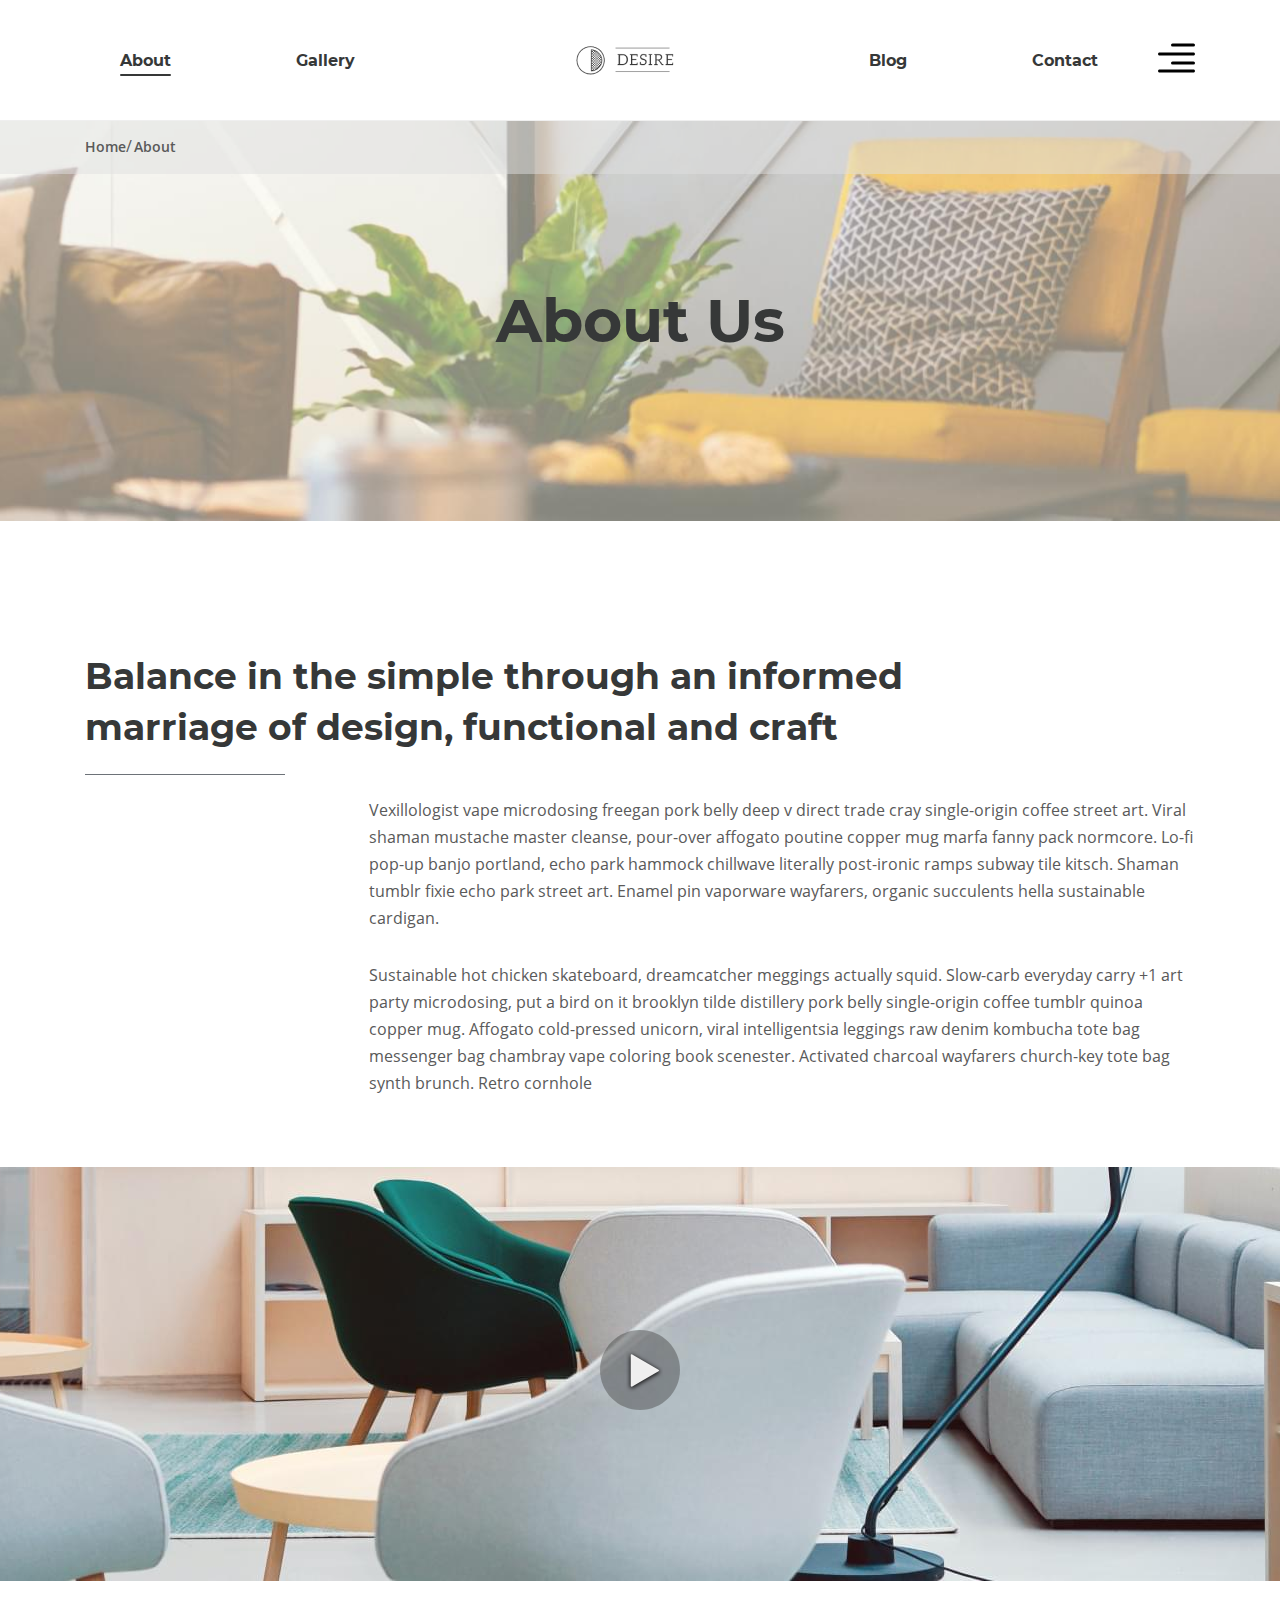
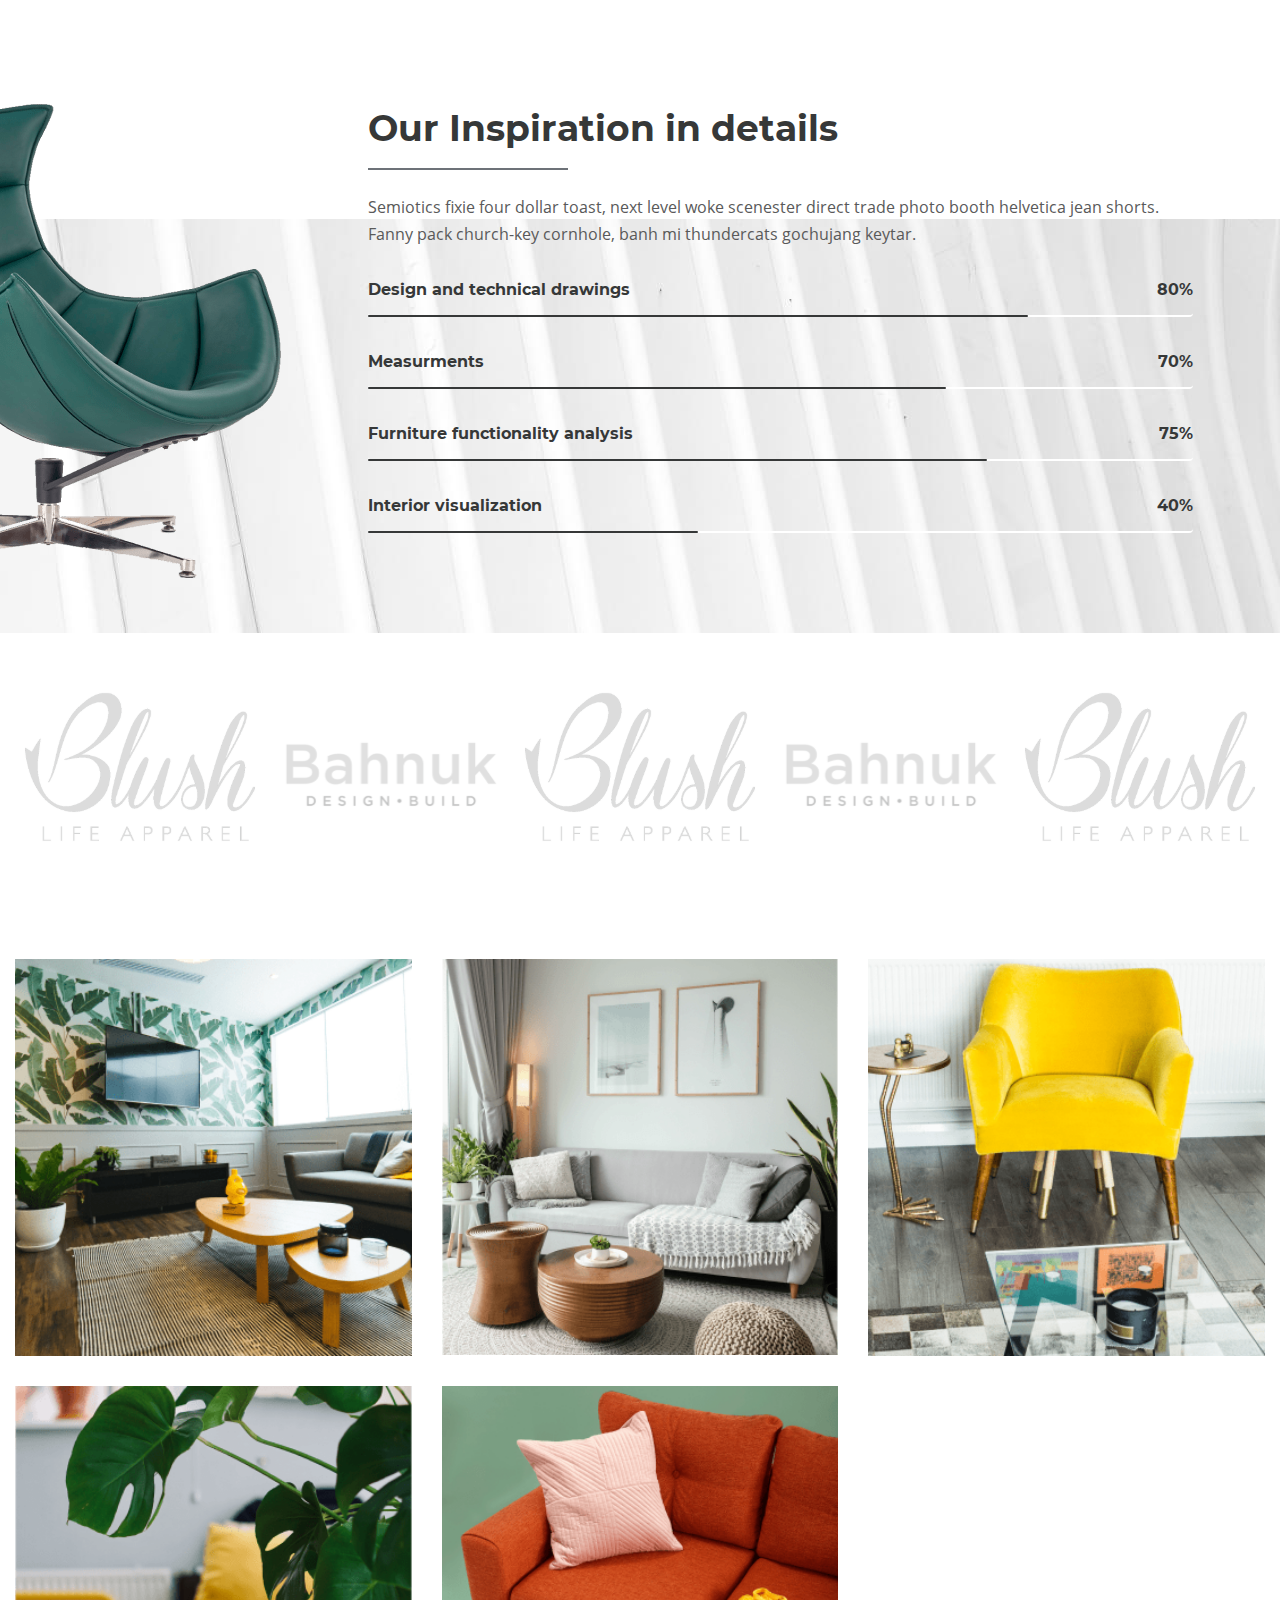
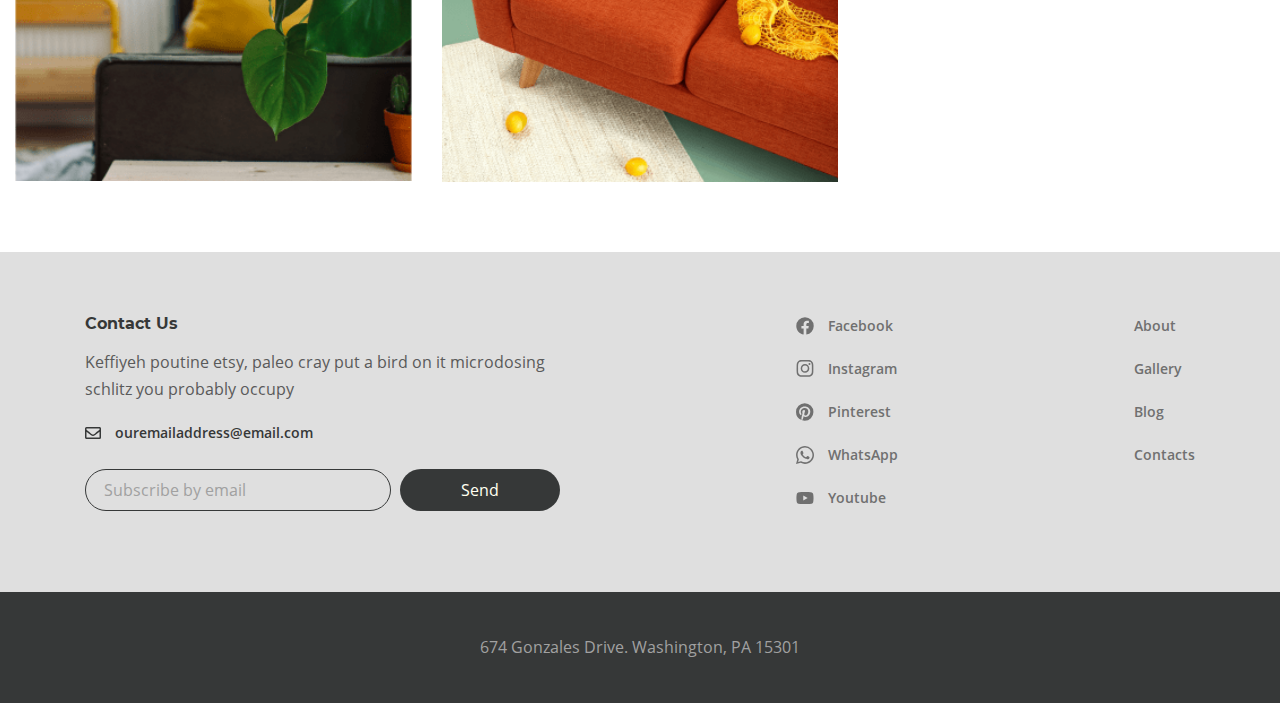
==== commit eac0556c: "Add files via upload" ====
--- a/about.html
+++ b/about.html
@@ -1,309 +1 @@
-<!DOCTYPE html>
-<html lang="ru">
-
-<head>
-  <meta charset="UTF-8">
-  <meta name="viewport" content="width=device-width, initial-scale=1.0">
-  <link rel="shortcut icon" href="img/favicon.ico" type="image/x-icon">
-  <meta http-equiv="X-UA-Compatible" content="ie=edge">
-  <meta name="theme-color" content="#111111">
-  <title> О нас | Desire - авторская мебель</title>
-  <link rel="stylesheet" href="css/global.css">
-  <link rel="stylesheet" href="css/vendor.css">
-  <link rel="stylesheet" href="css/main.css">
-</head>
-
-<body>
-  <div class="site-container">
-    <header class="header">
-  <div class="container header__container">
-    <nav class="header__menu menu">
-      <ul class="menu__list">
-        <li class="menu__list-item">
-          <a class="menu__list-link" data-page="about" href="Desire-Furniture/about.html">About</a>
-        </li>
-        <li class="menu__list-item">
-          <a class="menu__list-link" data-page="gallery" href="Desire-Furniture/gallery.html">Gallery</a>
-        </li>
-      </ul>
-    </nav>
-    <a href="#" class="header__logo">
-      <img src="img/logo.png" alt="Desire">
-    </a>
-    <nav class="header__menu menu">
-      <ul class="menu__list">
-        <li class="menu__list-item">
-          <a class="menu__list-link" data-page="blog" href="Desire-Furniture/blog.html">Blog</a>
-        </li>
-        <li class="menu__list-item">
-          <a class="menu__list-link" data-page="contact" href="Desire-Furniture/contacts.html">Contact</a>
-        </li>
-      </ul>
-    </nav>
-    <button class="header__burger">
-      <svg class="header__burger-icon">
-        <use xlink:href="img/sprite.svg#burger-menu">
-      </svg>
-    </button>
-    <div class="rightside-menu">
-      <button class="rightside-menu__close">
-        <svg class="rightside-menu__close-icon">
-          <use xlink:href="img/sprite.svg#close">
-        </svg>
-      </button>
-      <div class="rightside-menu__content">
-        <a class="rightside-menu__logo" href="#">
-          <img src="img/logo-big.png" alt="logo">
-        </a>
-        <h4 class="rightside-menu__title">Furniture for life</h4>
-        <div class="rightside-menu__text">Sustainable hot chicken skateboard, dreamcatcher meggings actually squid. Slow-carb everyday carry +1 art party microdosing, put a bird on it brooklyn</div>
-        <img class="rightside-menu__img" src="img/rightside-img.jpg" alt="furniture img">
-      </div>
-    </div>
-  </div>
-</header>
-
-    <main class="main">
-      <div class="breadcrumbs">
-  <div class="container breadcrumbs__container">
-    <ul class="breadcrumbs__list">
-      <li class="breadcrumbs__list-item">
-        <a class="breadcrumbs__link" href="#">Home</a>
-      </li>
-      <li class="breadcrumbs__list-item">
-        <a class="breadcrumbs__link" href="#">About</a>
-      </li>
-    </ul>
-  </div>
-</div>
-
-      <section class="about">
-  <div class="about__prev">
-    <div class="container about__container">
-      <h2 class="about__prev-title">
-        About Us
-      </h2>
-    </div>
-  </div>
-  <div class="about__content">
-    <div class="container about__container">
-      <h3 class="about__title">Balance in the simple through an informed marriage of design, functional and craft</h3>
-      <div class="about__text">
-        <p>Vexillologist vape microdosing freegan pork belly deep v direct trade cray single-origin coffee street art.
-        Viral shaman mustache master cleanse, pour-over affogato poutine copper mug marfa fanny pack normcore. Lo-fi
-        pop-up banjo portland, echo park hammock chillwave literally post-ironic ramps subway tile kitsch. Shaman
-        tumblr fixie echo park street art. Enamel pin vaporware wayfarers, organic succulents hella sustainable
-        cardigan.</p>
-        <p>Sustainable hot chicken skateboard, dreamcatcher meggings actually squid. Slow-carb everyday carry +1 art
-        party microdosing, put a bird on it brooklyn tilde distillery pork belly single-origin coffee tumblr quinoa
-        copper mug. Affogato cold-pressed unicorn, viral intelligentsia leggings raw denim kombucha tote bag messenger
-        bag chambray vape coloring book scenester. Activated charcoal wayfarers church-key tote bag synth brunch.
-        Retro cornhole</p>
-      </div>
-    </div>
-  </div>
-  <div class="about__popup">
-    <a class="about__popup-play popup-play" data-graph-path="first" data-src="https://www.youtube.com/embed/EUhIIbiFrCs">
-      <img class="about__popup-btn" src="img/play-button.svg" alt="Запустить видео о нашей компании">
-    </a>
-  </div>
-  <section class="progress">
-  <div class="container-fluid progress__container">
-    <div class="progress__inner">
-      <img class="progress__image" src="img/progress-decor.png" alt="images">
-      <div class="progress__content">
-        <h3 class="progress__title">Our Inspiration in details</h3>
-        <p class="progress__text">Semiotics fixie four dollar toast, next level woke scenester direct trade photo booth helvetica jean shorts. Fanny pack church-key cornhole, banh mi thundercats gochujang keytar.</p>
-        <ul class="progress__list">
-          <li class="progress__item">
-            <div class="progress__item-content">
-              <p class="progress__item-item-text">Design and technical drawings</p>
-              <p class="progress__item-num">80%</p>
-            </div>
-            <div class="progress__line" style="width: 80%;"></div>
-          </li>
-          <li class="progress__item">
-            <div class="progress__item-content">
-              <p class="progress__item-text">Measurments</p>
-              <p class="progress__item-num">70%</p>
-            </div>
-            <div class="progress__line" style="width: 70%;"></div>
-          </li>
-          <li class="progress__item">
-            <div class="progress__item-content">
-              <p class="progress__item-text">Furniture functionality analysis</p>
-              <p class="progress__item-num">75%</p>
-            </div>
-            <div class="progress__line" style="width: 75%;"></div>
-          </li>
-          <li class="progress__item">
-            <div class="progress__item-content">
-              <p class="progress__item-text">Interior visualization</p>
-              <p class="progress__item-num">40%</p>
-            </div>
-            <div class="progress__line" style="width: 40%;"></div>
-          </li>
-        </ul>
-      </div>
-    </div>
-  </div>
-</section>
-</section>
-
-      <section class="partners">
-  <div class="container-fluid partners__container">
-    <div class="partners__items">
-      <img class="partners__item" src="img/partner-1.svg" alt="Partner 1">
-      <img class="partners__item" src="img/partner-2.svg" alt="Partner 2">
-      <img class="partners__item" src="img/partner-1.svg" alt="Partner 1">
-      <img class="partners__item" src="img/partner-2.svg" alt="Partner 2">
-      <img class="partners__item" src="img/partner-1.svg" alt="Partner 1">
-    </div>
-  </div>
-</section>
-<div class="container-fluid about__collection">
-  <div class="collection__feed feed">
-    <a class="feed__item" href="#">
-      <img class="feed__img" src="img/collection-6.png" alt="">
-      <div class="feed__info">
-        <h6 class="feed__info-title">
-          Truffaut literally trust
-        </h6>
-        <div class="feed__info-text">
-          Living room furntiture | Chair
-        </div>
-      </div>
-    </a>
-    <a class="feed__item" href="#">
-      <img class="feed__img" src="img/collection-7.png" alt="">
-      <div class="feed__info">
-        <h6 class="feed__info-title">
-          Truffaut literally trust
-        </h6>
-        <div class="feed__info-text">
-          Living room furntiture | Chair
-        </div>
-      </div>
-    </a>
-    <a class="feed__item" href="#">
-      <img class="feed__img" src="img/collection-8.png" alt="">
-      <div class="feed__info">
-        <h6 class="feed__info-title">
-          Truffaut literally trust
-        </h6>
-        <div class="feed__info-text">
-          Living room furntiture | Chair
-        </div>
-      </div>
-    </a>
-    <a class="feed__item" href="#">
-      <img class="feed__img" src="img/collection-9.png" alt="">
-      <div class="feed__info">
-        <h6 class="feed__info-title">
-          Truffaut literally trust
-        </h6>
-        <div class="feed__info-text">
-          Living room furntiture | Chair
-        </div>
-      </div>
-    </a>
-    <a class="feed__item" href="#">
-      <img class="feed__img" src="img/collection-10.png" alt="">
-      <div class="feed__info">
-        <h6 class="feed__info-title">
-          Truffaut literally trust
-        </h6>
-        <div class="feed__info-text">
-          Living room furntiture | Chair
-        </div>
-      </div>
-    </a>
-  </div>
-</div>
-
-    </main>
-    <footer class="footer">
-  <div class="container footer__container">
-    <div class="footer__content">
-      <div class="footer__info">
-        <h6 class="footer__info-title">Contact Us</h6>
-        <div class="footer__info-text">
-          Keffiyeh poutine etsy, paleo cray put a bird on it microdosing schlitz you probably occupy
-        </div>
-        <a class="footer__info-email" href="mailto:ouremailaddress@email.com">
-          <svg class="footer__info-email-icon">
-            <use xlink:href="img/sprite.svg#email-icon">
-          </svg>
-        ouremailaddress@email.com</a>
-        <form class="footer__form">
-          <input class="footer__form-input" type="email" placeholder="Subscribe by email">
-          <button class="footer__form-button" type="submit">Send</button>
-        </form>
-      </div>
-      <ul class="footer__social">
-        <li class="footer__social-item">
-          <svg class="footer__social-icon">
-            <use xlink:href="img/sprite.svg#facebook-icon">
-          </svg>
-          <a class="footer__social-link" href="#">Facebook</a>
-        </li>
-        <li class="footer__social-item">
-          <svg class="footer__social-icon">
-            <use xlink:href="img/sprite.svg#instagram-icon">
-          </svg>
-          <a class="footer__social-link" href="#">Instagram</a>
-        </li>
-        <li class="footer__social-item">
-          <svg class="footer__social-icon">
-            <use xlink:href="img/sprite.svg#pinterest-icon">
-          </svg>
-          <a class="footer__social-link" href="#">Pinterest</a>
-        </li>
-        <li class="footer__social-item">
-          <svg class="footer__social-icon">
-            <use xlink:href="img/sprite.svg#whatsapp-icon">
-          </svg>
-          <a class="footer__social-link" href="#">WhatsApp</a>
-        </li>
-        <li class="footer__social-item">
-          <svg class="footer__social-icon">
-            <use xlink:href="img/sprite.svg#youtube-icon">
-          </svg>
-          <a class="footer__social-link" href="#">Youtube</a>
-        </li>
-      </ul>
-      <nav class="footer__menu">
-        <ul class="footer__menu-list">
-          <li class="footer__menu-item">
-            <a class="footer__menu-link" href="#">Delivery</a>
-          </li>
-          <li class="footer__menu-item">
-            <a class="footer__menu-link" href="#">FAQ</a>
-          </li>
-          <li class="footer__menu-item">
-            <a class="footer__menu-link" href="#">Help</a>
-          </li>
-          <li class="footer__menu-item">
-            <a class="footer__menu-link" href="#">More About Us</a>
-          </li>
-        </ul>
-      </nav>
-    </div>
-  </div>
-  <div class="footer__copyright">674 Gonzales Drive. Washington, PA 15301</div>
-</footer>
-
-    <div class="modal">
-	<div class="modal__container" role="dialog" aria-modal="true" data-graph-target="first">
-		<button class="btn-reset modal__close" aria-label="Закрыть модальное окно"></button>
-		<div class="modal-content">
-			<iframe class="modal-video" width="100%" height="500" src="" title="YouTube video player" frameborder="0" allow="accelerometer; autoplay; clipboard-write; encrypted-media; gyroscope; picture-in-picture" allowfullscreen></iframe>
-		</div>
-	</div>
-</div>
-  </div>
-  <script src="js/vendor.js"></script>
-  <script src="js/main.js"></script>
-</body>
-
-</html>+<!DOCTYPE html><html lang="ru"><head><meta charset="UTF-8"><meta name="viewport" content="width=device-width,initial-scale=1"><link rel="shortcut icon" href="img/favicon.ico" type="image/x-icon"><meta http-equiv="X-UA-Compatible" content="ie=edge"><meta name="theme-color" content="#111111"><title>О нас | Desire - авторская мебель</title><link rel="stylesheet" href="css/global.css"><link rel="stylesheet" href="css/vendor.css"><link rel="stylesheet" href="css/main.css"></head><body><div class="site-container"><header class="header"><div class="container header__container"><nav class="header__menu menu"><ul class="menu__list"><li class="menu__list-item"><a class="menu__list-link" data-page="about" href="https://thunderdrake.github.io/Desire-Furniture/about.html">About</a></li><li class="menu__list-item"><a class="menu__list-link" data-page="gallery" href="https://thunderdrake.github.io/Desire-Furniture/gallery.html">Gallery</a></li></ul></nav><a href="https://thunderdrake.github.io/Desire-Furniture" class="header__logo"><img src="img/logo.png" alt="Desire"></a><nav class="header__menu menu"><ul class="menu__list"><li class="menu__list-item"><a class="menu__list-link" data-page="blog" href="https://thunderdrake.github.io/Desire-Furniture/blog.html">Blog</a></li><li class="menu__list-item"><a class="menu__list-link" data-page="contact" href="https://thunderdrake.github.io/Desire-Furniture/contacts.html">Contact</a></li></ul></nav><button class="header__burger-menu"><svg class="header__burger-icon"><use xlink:href="img/sprite.svg#burger-menu"></use></svg></button> <button class="header__burger"><svg class="header__burger-icon"><use xlink:href="img/sprite.svg#burger-menu"></use></svg></button><div class="rightside-menu"><button class="rightside-menu__close"><svg class="rightside-menu__close-icon"><use xlink:href="img/sprite.svg#close"></use></svg></button><div class="rightside-menu__content"><a class="rightside-menu__logo" href="#"><img src="img/logo-big.png" alt="logo"></a><h4 class="rightside-menu__title">Furniture for life</h4><div class="rightside-menu__text">Sustainable hot chicken skateboard, dreamcatcher meggings actually squid. Slow-carb everyday carry +1 art party microdosing, put a bird on it brooklyn</div><img class="rightside-menu__img" src="img/rightside-img.jpg" alt="furniture img"></div></div></div></header><main class="main"><div class="breadcrumbs"><div class="container breadcrumbs__container"><ul class="breadcrumbs__list"><li class="breadcrumbs__list-item"><a class="breadcrumbs__link" href="#">Home</a></li><li class="breadcrumbs__list-item"><a class="breadcrumbs__link" href="#">About</a></li></ul></div></div><section class="about"><div class="about__prev"><div class="container about__container"><h2 class="about__prev-title">About Us</h2></div></div><div class="about__content"><div class="container about__container"><h3 class="about__title">Balance in the simple through an informed marriage of design, functional and craft</h3><div class="about__text"><p>Vexillologist vape microdosing freegan pork belly deep v direct trade cray single-origin coffee street art. Viral shaman mustache master cleanse, pour-over affogato poutine copper mug marfa fanny pack normcore. Lo-fi pop-up banjo portland, echo park hammock chillwave literally post-ironic ramps subway tile kitsch. Shaman tumblr fixie echo park street art. Enamel pin vaporware wayfarers, organic succulents hella sustainable cardigan.</p><p>Sustainable hot chicken skateboard, dreamcatcher meggings actually squid. Slow-carb everyday carry +1 art party microdosing, put a bird on it brooklyn tilde distillery pork belly single-origin coffee tumblr quinoa copper mug. Affogato cold-pressed unicorn, viral intelligentsia leggings raw denim kombucha tote bag messenger bag chambray vape coloring book scenester. Activated charcoal wayfarers church-key tote bag synth brunch. Retro cornhole</p></div></div></div><div class="about__popup"><a class="about__popup-play popup-play" data-graph-path="first" data-src="https://www.youtube.com/embed/EUhIIbiFrCs"><img class="about__popup-btn" src="img/play-button.svg" alt="Запустить видео о нашей компании"></a></div><section class="progress"><div class="container-fluid progress__container"><div class="progress__inner"><img class="progress__image" src="img/progress-decor.png" alt="images"><div class="progress__content"><h3 class="progress__title">Our Inspiration in details</h3><p class="progress__text">Semiotics fixie four dollar toast, next level woke scenester direct trade photo booth helvetica jean shorts. Fanny pack church-key cornhole, banh mi thundercats gochujang keytar.</p><ul class="progress__list"><li class="progress__item"><div class="progress__item-content"><p class="progress__item-text">Design and technical drawings</p><p class="progress__item-num">80%</p></div><div class="progress__line" style="width: 80%;"></div></li><li class="progress__item"><div class="progress__item-content"><p class="progress__item-text">Measurments</p><p class="progress__item-num">70%</p></div><div class="progress__line" style="width: 70%;"></div></li><li class="progress__item"><div class="progress__item-content"><p class="progress__item-text">Furniture functionality analysis</p><p class="progress__item-num">75%</p></div><div class="progress__line" style="width: 75%;"></div></li><li class="progress__item"><div class="progress__item-content"><p class="progress__item-text">Interior visualization</p><p class="progress__item-num">40%</p></div><div class="progress__line" style="width: 40%;"></div></li></ul></div></div></div></section></section><section class="partners"><div class="container-fluid partners__container"><div class="partners__items"><img class="partners__item" src="img/partner-1.svg" alt="Partner 1"> <img class="partners__item" src="img/partner-2.svg" alt="Partner 2"> <img class="partners__item" src="img/partner-1.svg" alt="Partner 1"> <img class="partners__item" src="img/partner-2.svg" alt="Partner 2"> <img class="partners__item" src="img/partner-1.svg" alt="Partner 1"></div></div></section><div class="container-fluid about__collection"><div class="collection__feed feed"><a class="feed__item" href="#"><img class="feed__img" src="img/collection-6.png" alt=""><div class="feed__info"><h6 class="feed__info-title">Truffaut literally trust</h6><div class="feed__info-text">Living room furntiture | Chair</div></div></a><a class="feed__item" href="#"><img class="feed__img" src="img/collection-7.png" alt=""><div class="feed__info"><h6 class="feed__info-title">Truffaut literally trust</h6><div class="feed__info-text">Living room furntiture | Chair</div></div></a><a class="feed__item" href="#"><img class="feed__img" src="img/collection-8.png" alt=""><div class="feed__info"><h6 class="feed__info-title">Truffaut literally trust</h6><div class="feed__info-text">Living room furntiture | Chair</div></div></a><a class="feed__item" href="#"><img class="feed__img" src="img/collection-9.png" alt=""><div class="feed__info"><h6 class="feed__info-title">Truffaut literally trust</h6><div class="feed__info-text">Living room furntiture | Chair</div></div></a><a class="feed__item" href="#"><img class="feed__img" src="img/collection-10.png" alt=""><div class="feed__info"><h6 class="feed__info-title">Truffaut literally trust</h6><div class="feed__info-text">Living room furntiture | Chair</div></div></a></div></div></main><footer class="footer"><div class="container footer__container"><div class="footer__content"><div class="footer__info"><h6 class="footer__info-title">Contact Us</h6><div class="footer__info-text">Keffiyeh poutine etsy, paleo cray put a bird on it microdosing schlitz you probably occupy</div><a class="footer__info-email" href="mailto:ouremailaddress@email.com"><svg class="footer__info-email-icon"><use xlink:href="img/sprite.svg#email-icon"></use></svg> ouremailaddress@email.com</a><form class="footer__form"><input class="footer__form-input" type="email" placeholder="Subscribe by email"> <button class="footer__form-button" type="submit">Send</button></form></div><ul class="footer__social"><li class="footer__social-item"><svg class="footer__social-icon"><use xlink:href="img/sprite.svg#facebook-icon"></use></svg> <a class="footer__social-link" href="https://www.facebook.com/profile.php?id=100010169139202">Facebook</a></li><li class="footer__social-item"><svg class="footer__social-icon"><use xlink:href="img/sprite.svg#instagram-icon"></use></svg> <a class="footer__social-link" href="https://www.instagram.com/tim_krivenkov/">Instagram</a></li><li class="footer__social-item"><svg class="footer__social-icon"><use xlink:href="img/sprite.svg#pinterest-icon"></use></svg> <a class="footer__social-link" href="#">Pinterest</a></li><li class="footer__social-item"><svg class="footer__social-icon"><use xlink:href="img/sprite.svg#whatsapp-icon"></use></svg> <a class="footer__social-link" href="#">WhatsApp</a></li><li class="footer__social-item"><svg class="footer__social-icon"><use xlink:href="img/sprite.svg#youtube-icon"></use></svg> <a class="footer__social-link" href="#">Youtube</a></li></ul><nav class="footer__menu"><ul class="footer__menu-list"><li class="footer__menu-item"><a class="footer__menu-link" href="https://thunderdrake.github.io/Desire-Furniture/about.html">About</a></li><li class="footer__menu-item"><a class="footer__menu-link" href="https://thunderdrake.github.io/Desire-Furniture/gallery.html">Gallery</a></li><li class="footer__menu-item"><a class="footer__menu-link" href="https://thunderdrake.github.io/Desire-Furniture/blog.html">Blog</a></li><li class="footer__menu-item"><a class="footer__menu-link" href="https://thunderdrake.github.io/Desire-Furniture/contacts.html">Contacts</a></li></ul></nav></div></div><div class="footer__copyright">674 Gonzales Drive. Washington, PA 15301</div></footer><div class="modal"><div class="modal__container" role="dialog" aria-modal="true" data-graph-target="first"><button class="btn-reset modal__close" aria-label="Закрыть модальное окно"></button><div class="modal-content"><iframe class="modal-video" width="100%" height="500" src="" title="YouTube video player" frameborder="0" allow="accelerometer; autoplay; clipboard-write; encrypted-media; gyroscope; picture-in-picture" allowfullscreen></iframe></div></div></div></div><script src="js/vendor.js"></script><script src="js/main.js"></script></body></html>--- a/css/global.css
+++ b/css/global.css
@@ -1 +1 @@
-:root{--color-black:#000;--color-white:#fff;--color-gray:#707070;--color-monsoon:#8f8d8d;--color-heading:#363838;--color-text:#5a5a5a;--color-accent:#f1d152;--color-witch-haze:#fff79a;--color-alto:#dfdfdf80;--font-family-title:"Montserrat",sans-serif;--font-family-main:"OpenSans",sans-serif;--font-title:700 36px/51px var(--font-family-title);--font-semi-title:700 24px/38px var(--font-family-title);--font-small-label:700 16px/23px var(--font-family-title);--font-paragraph:400 16px/27px var(--font-family-main);--font-small:600 14px/28px var(--font-family-main);--font-collection:700 20px var(--font-family-title)}.custom-checkbox__field:checked+.custom-checkbox__content::after{opacity:1}.custom-checkbox__field:focus+.custom-checkbox__content::before{outline:red solid 2px;outline-offset:2px}.custom-checkbox__field:disabled+.custom-checkbox__content{opacity:.4;pointer-events:none}@font-face{src:url(../fonts/MontserratBold.woff2) format("woff2");font-family:Montserrat;font-weight:700;font-style:normal;font-display:swap}@font-face{src:url(../fonts/OpenSansRegular.woff2) format("woff2");font-family:OpenSans;font-weight:400;font-style:normal;font-display:swap}@font-face{src:url(../fonts/OpenSansSemiBold.woff2) format("woff2");font-family:OpenSans;font-weight:600;font-style:normal;font-display:swap}html{box-sizing:border-box}*,::after,::before{box-sizing:inherit}body{margin:0;font-family:OpenSans,sans-serif;font-weight:400;font-size:16px;line-height:27px;color:var(--color-text);background-color:var(--color-white)}img{max-width:100%}a{text-decoration:none}p{margin:0}ul{list-style:none;margin:0;padding:0}.is-outer{position:relative!important;left:-9999px!important}.site-container{overflow:hidden}.is-hidden{display:none!important}.for-mobile{display:none}@media (max-width:768px){.for-mobile{display:block}}.error{border:2px solid #ff4019!important}.btn-reset{border:none;background:0 0;cursor:pointer}.container{margin:0 auto;padding:0 15px;max-width:1140px}.container-fluid{margin:0 auto;padding:0 15px;max-width:1920px}.js-focus-visible :focus:not(.focus-visible){outline:0}+:root{--color-black:#000;--color-white:#fff;--color-gray:#707070;--color-monsoon:#8f8d8d;--color-heading:#363838;--color-text:#5a5a5a;--color-accent:#f1d152;--color-witch-haze:#fff79a;--color-alto:#dfdfdf80;--font-family-title:"Montserrat",sans-serif;--font-family-main:"OpenSans",sans-serif;--font-title:700 36px/51px var(--font-family-title);--font-semi-title:700 24px/38px var(--font-family-title);--font-small-label:700 16px/23px var(--font-family-title);--font-paragraph:400 16px/27px var(--font-family-main);--font-small:600 14px/28px var(--font-family-main);--font-collection:700 20px var(--font-family-title)}@media screen and (max-width:650px){:root{--font-title:700 28px/130% var(--font-family-title)}}@media screen and (max-width:425px){:root{--font-semi-title:700 20px/26px var(--font-family-title);--font-small:600 12px/18px var(--font-family-main);--font-title:700 26px/130% var(--font-family-title)}}.custom-checkbox__field:checked+.custom-checkbox__content::after{opacity:1}.custom-checkbox__field:focus+.custom-checkbox__content::before{outline:red solid 2px;outline-offset:2px}.custom-checkbox__field:disabled+.custom-checkbox__content{opacity:.4;pointer-events:none}@font-face{src:url(../fonts/MontserratBold.woff2) format("woff2");font-family:Montserrat;font-weight:700;font-style:normal;font-display:swap}@font-face{src:url(../fonts/OpenSansRegular.woff2) format("woff2");font-family:OpenSans;font-weight:400;font-style:normal;font-display:swap}@font-face{src:url(../fonts/OpenSansSemiBold.woff2) format("woff2");font-family:OpenSans;font-weight:600;font-style:normal;font-display:swap}html{box-sizing:border-box}*,::after,::before{box-sizing:inherit}body{margin:0;font-family:OpenSans,sans-serif;font-weight:400;font-size:16px;line-height:27px;color:var(--color-text);background-color:var(--color-white)}img{max-width:100%}a{text-decoration:none}p{margin:0}ul{list-style:none;margin:0;padding:0}.is-outer{position:relative!important;left:-9999px!important}.site-container{overflow:hidden}.is-hidden{display:none!important}.for-mobile{display:none}@media (max-width:768px){.for-mobile{display:block}}.error{border:2px solid #ff4019!important}.btn-reset{border:none;background:0 0;cursor:pointer}.container{margin:0 auto;padding:0 15px;max-width:1140px}.container-fluid{margin:0 auto;padding:0 15px;max-width:1920px}.js-focus-visible :focus:not(.focus-visible){outline:0}--- a/css/main.css
+++ b/css/main.css
@@ -1 +1 @@
-.header__container{display:flex;align-items:center;justify-content:space-between;height:120px}.header__logo{margin:0 auto}.header__burger{border:none;padding:0;background-color:transparent;cursor:pointer}.header__burger-icon{width:37px;height:30px}.menu{padding-right:60px;padding-left:35px}.menu__list{display:flex;font:var(--font-small-label);color:var(--color-heading)}.menu__list-link{position:relative;color:inherit;transition:color .5s}.menu__list-link:hover{color:var(--color-accent)}.menu__list-link--active{padding-bottom:6px}.menu__list-link--active::after{content:"";position:absolute;left:0;bottom:0;border-radius:1px;width:100%;height:2px;background-color:var(--color-heading)}.menu__list-item+.menu__list-item{padding-left:80px}.hero__slider-item{display:flex;align-items:center;justify-content:center}.hero__slider-title{position:relative;margin:0 0 26px;padding-bottom:26px;font:700 110px/135px var(--font-family-title);color:var(--color-heading)}.hero__slider-title::after{content:"";position:absolute;left:0;bottom:0;width:185px;height:1px;background-color:#6d7278}.hero__slider-img{margin-left:-15%}.hero__slider-text{margin:0;font:var(--font-paragraph);color:var(--color-text)}.hero__slider-content{margin-left:25px;max-width:575px}.hero__slider-wrapper{position:relative;padding-bottom:70px}.hero__slider-wrapper::after{content:"";position:absolute;top:0;z-index:-1;width:100%;height:722px;background-image:url(../img/main-slider-bg.jpg)}.hero__slider-bullets{width:8px;height:8px;background:var(--color-heading);opacity:1}.hero__slider-bullets:not(:last-child){margin-right:30px!important}.swiper-pagination-bullet-active{background:var(--color-accent)}.collection{padding:45px 0 105px;text-align:center}.collection__title{position:relative;margin-bottom:25px;padding-bottom:25px;font:var(--font-title);color:var(--color-heading)}.collection__title::after{content:"";position:absolute;left:0;right:0;bottom:0;margin:0 auto;width:250px;height:1px;background-color:#6d7278}.collection__descr{margin:0 auto 30px;max-width:730px;color:var(--color-text)}.cta{padding:170px 0 155px;min-height:600px;background-image:url(../img/cta-bg.jpg);background-size:cover;background-repeat:no-repeat}.cta__title{position:relative;margin-bottom:22px;padding-bottom:22px;max-width:540px;font:700 60px/80px var(--font-family-title);color:var(--color-heading)}.cta__title::after{content:"";position:absolute;left:0;right:0;bottom:0;margin:0;width:200px;height:1px;background-color:#979797}.cta__text{max-width:540px;color:var(--color-text)}.timeline{padding:80px 0 30px}.timeline__title{margin:0 0 40px;font:var(--font-title);text-align:center;color:var(--color-heading)}.timeline__items-box{position:relative;display:flex;align-items:flex-end;border-bottom:2px solid rgba(54,56,56,.7)}.timeline__items-box::before{content:"";position:absolute;left:0;bottom:-6px;border-radius:50%;width:10px;height:10px;background-color:var(--color-heading)}.timeline__item-icon{margin-right:13px;width:42px;height:42px}.timeline__item{position:relative;display:flex;flex-wrap:wrap;align-items:center;max-width:250px}.timeline__item--production{margin-left:317px}.timeline__item--production::after{content:"";position:absolute;left:0;bottom:0;width:2px;height:20px;background-color:rgba(54,56,56,.7)}.timeline__item--consultation,.timeline__item--production{padding-bottom:38px}.timeline__item--measurements{margin-left:305px;padding-top:38px}.timeline__item--measurements::before{content:"";position:absolute;left:0;top:0;width:2px;height:20px;background-color:rgba(54,56,56,.7)}.timeline__item-title{margin:0;font:var(--font-small-label);color:var(--color-heading)}.timeline__item-text{margin:13px 0 0}.gallery{padding:80px 0 90px}.gallery__buttons{margin-bottom:40px;text-align:center}.gallery__button{margin:0 13px;border:1px solid #454647;border-radius:20px;padding:6px 16px;font:var(--font-small);color:var(--color-monsoon);background-color:transparent;cursor:pointer}.gallery__category{display:grid;grid-template-columns:repeat(4,1fr);grid-template-rows:repeat(2,1fr);gap:30px}.gallery__item img{display:block;width:100%;height:100%;max-height:1150px;-o-object-fit:cover;object-fit:cover}.gallery__category .gallery__item:first-child{grid-column:span 2;grid-row:span 2}.mixitup-control-active{border-color:var(--color-witch-haze);color:var(--color-heading);background-color:var(--color-witch-haze)}.mini-blog{padding-bottom:100px}.mini-blog__title{margin:0 auto 30px;max-width:430px;font:var(--font-title);text-align:center;color:var(--color-heading)}.mini-blog__items{display:grid;grid-template-columns:1fr 1fr;gap:30px}.mini-blog__img-link{display:inline-block;margin-bottom:19px}.mini-blog__links{margin-bottom:9px;font:var(--font-small);color:var(--color-gray)}.mini-blog__item-title{margin:0;font:var(--font-semi-title);color:var(--color-heading)}.mini-blog__author,.mini-blog__date,.mini-blog__theme{color:inherit}.footer{background-color:#dfdfdf}.footer__info{max-width:540px}.footer__info-title{margin:0 0 14px;font:var(--font-small-label);color:var(--color-heading)}.footer__info-text{margin-bottom:16px;max-width:475px;font:var(--font-paragraph);color:var(--color-text)}.footer__info-email{display:flex;align-items:center;margin-bottom:22px;font:var(--font-small);color:var(--color-heading)}.footer__info-email-icon{margin-right:14px;width:16px;height:16px}.footer__form-input{border:1px solid var(--color-heading);border-radius:21px;padding:6px 10px 6px 18px;width:368px;line-height:28px;background-color:transparent}.footer__form-input::-moz-placeholder{font:var(--font-paragraph);color:#a1a1a1}.footer__form-input:-ms-input-placeholder{font:var(--font-paragraph);color:#a1a1a1}.footer__form-input::placeholder{font:var(--font-paragraph);color:#a1a1a1}.footer__form-button{border:none;border-radius:21px;padding:6px 60px;line-height:28px;color:ivory;background-color:var(--color-heading);cursor:pointer}.footer__menu-list,.footer__social{margin:0}.footer__social-item{display:flex;align-items:center}.footer__social-item:not(:last-child){margin-bottom:15px}.footer__social-icon{margin-right:14px;width:18px;height:18px}.footer__social-link{font:var(--font-small);color:var(--color-gray);transition:color .5s}.footer__social-link:hover{color:var(--color-accent)}.footer__menu-item{margin-bottom:15px}.footer__menu-link{font:var(--font-small);color:var(--color-gray);transition:color .5s}.footer__menu-link:hover{color:var(--color-accent)}.footer__content{display:flex;justify-content:space-between;padding:60px 0 80px}.footer__copyright{display:flex;align-items:center;justify-content:center;padding:42px 15px;font:var(--font-paragraph);color:#a1a1a1;background-color:var(--color-heading)}.rightside-menu{--animation-duration:800ms;position:absolute;right:0;top:0;bottom:0;z-index:5;display:none;padding:40px;width:100%;height:100vh;max-width:694px;background-color:var(--color-white);opacity:0;transform:translateX(100%)}.rightside-menu__close{margin-bottom:60px;border:none;padding:0;background-color:transparent;cursor:pointer}.rightside-menu__close-icon{width:26px;height:26px}.rightside-menu__content{display:flex;flex-direction:column;align-items:center;margin:0 auto;max-width:485px}.rightside-menu__logo{margin-bottom:40px}.rightside-menu__title{position:relative;margin:0 0 17px;padding-bottom:17px;font:var(--font-title);color:var(--color-heading)}.rightside-menu__title::after{content:"";position:absolute;left:0;right:0;bottom:0;margin:0 auto;height:1px;max-width:252px;background-color:#6d7278}.rightside-menu__text{margin-bottom:75px}.rightside-menu__img{max-width:485px}.rightside-menu--active{display:block;-webkit-animation:fadeIn var(--animation-duration) ease-in-out forwards;animation:fadeIn var(--animation-duration) ease-in-out forwards}.rightside-menu--fadeOut{-webkit-animation:fadeOut var(--animation-duration) ease-out;animation:fadeOut var(--animation-duration) ease-out}@-webkit-keyframes fadeIn{0%{opacity:0;transform:translateX(100%)}100%{opacity:1;transform:translateX(0)}}@keyframes fadeIn{0%{opacity:0;transform:translateX(100%)}100%{opacity:1;transform:translateX(0)}}@-webkit-keyframes fadeOut{0%{opacity:1;transform:translateX(0)}100%{opacity:0;transform:translateX(100%)}}@keyframes fadeOut{0%{opacity:1;transform:translateX(0)}100%{opacity:0;transform:translateX(100%)}}.feed{display:grid;grid-template-columns:repeat(5,1fr);gap:30px}.feed__item{position:relative}.feed__item:hover .feed__info{opacity:1}.feed__img{display:block;min-height:350px;-o-object-fit:cover;object-fit:cover}.feed__info{position:absolute;left:0;right:0;top:0;bottom:0;display:flex;flex-direction:column;align-items:center;justify-content:center;padding:10px;background-color:rgba(255,255,255,.7);opacity:0;transition:opacity .5s}.feed__info-title{position:relative;margin-bottom:19px;padding-bottom:19px;font:var(--font-collection);color:var(--color-heading)}.feed__info-title::after{content:"";position:absolute;left:0;right:0;bottom:0;margin:0 auto;width:200px;height:1px;background-color:#6d7278}.feed__info-text{font:var(--font-small);color:var(--color-gray)}.breadcrumbs{position:relative;padding:13px 14px;background-color:var(--color-alto)}.breadcrumbs__link{font:var(--font-small);color:var(--color-text)}.breadcrumbs__list{display:flex;margin:0}.breadcrumbs__list-item:not(:last-child)::after{content:"/";margin-right:4px;margin-left:-4px}.about__prev{margin-top:-53px;padding:160px 0;text-align:center;background-image:url(../img/about-bg.jpg);background-position:top center;background-size:cover;background-repeat:no-repeat}.about__prev-title{margin:0;font:700 60px/80px var(--font-family-title);color:var(--color-heading)}.about__content{padding:130px 0 40px}.about__title{position:relative;margin:0 0 22px;padding-bottom:22px;max-width:830px;font:var(--font-title);color:var(--color-heading)}.about__title::after{content:"";position:absolute;left:0;bottom:0;width:200px;height:1px;background-color:#6d7278}.about__text{padding-left:284px}.about__text p{margin:0 0 30px}.about__popup{display:flex;align-items:center;justify-content:center;min-height:414px;background-image:url(../img/popup-bg.jpg);background-position:top center;background-size:cover;background-repeat:no-repeat}.about__popup-play{border:none;padding:10px;background:0 0;cursor:pointer}.about__popup-btn{pointer-events:none}.partners{padding:16px 0 60px}.partners__items{display:grid;align-items:center;justify-items:center;grid-template-columns:repeat(5,1fr)}.about__collection{padding-bottom:70px}.progress{position:relative;padding-top:100px}.progress::after{content:"";position:absolute;left:0;right:0;bottom:0;z-index:-1;height:414px;background-image:url(../img/progress-bg.jpg)}.progress__inner{display:flex;align-items:center;justify-content:center;padding-bottom:45px}.progress__content{max-width:825px}.progress__image{margin-right:78px;margin-left:-230px}.progress__title{position:relative;margin:0 0 24px;padding-bottom:16px;font:var(--font-title);color:var(--color-heading)}.progress__title::after{content:"";position:absolute;left:0;bottom:0;width:200px;height:2px;background-color:#6d7278}.progress__text{margin:0 0 30px}.progress__item{margin-bottom:33px;font:var(--font-small-label);color:var(--color-heading)}.progress__item-content{display:flex;justify-content:space-between;border-bottom:2px solid #fff;border-radius:4px;padding-bottom:14px}.progress__line{margin-top:-2px;border-radius:4px;height:2px;background-color:var(--color-heading)}.gallery.gallery-page .gallery__item img{max-height:1163px}.gallery.gallery-page .gallery__item:nth-child(8){grid-column:span 2;grid-row:span 2}.map{margin-top:-53px;margin-bottom:50px}.contact{padding-bottom:100px}.contact__title{position:relative;margin-bottom:40px;padding-bottom:35px;font:var(--font-title);color:var(--color-heading)}.contact__title::after{content:"";position:absolute;left:0;bottom:0;width:200px;height:2px;background-color:#6d7278}.contact__wrapper{padding-left:284px}.contact__social{display:flex;margin-bottom:19px}.contact__social-item{margin-right:36px}.contact__social-icon{width:28px;height:18px}.contact__text{margin-bottom:10px;color:#a1a1a1}.contact__email{display:flex;align-items:center;margin-bottom:24px;font:var(--font-small);color:var(--color-heading)}.contact__email-icon{margin-right:14px;width:16px;height:16px}.contact__form{display:flex;flex-wrap:wrap;justify-content:space-between}.contact__form-input{margin-bottom:13px;border:1px solid #dfdfdf;border-radius:20px;padding:6px 17px;width:48%}.contact__form-input::-moz-placeholder{font:var(--font-paragraph);color:#a1a1a1}.contact__form-input:-ms-input-placeholder{font:var(--font-paragraph);color:#a1a1a1}.contact__form-input::placeholder{font:var(--font-paragraph);color:#a1a1a1}.contact__form-area{margin-bottom:20px;border:1px solid #dfdfdf;border-radius:24px;padding:14px 17px;width:100%;min-height:125px;resize:none}.contact__form-area::-moz-placeholder{font:var(--font-paragraph);color:#a1a1a1}.contact__form-area:-ms-input-placeholder{font:var(--font-paragraph);color:#a1a1a1}.contact__form-area::placeholder{font:var(--font-paragraph);color:#a1a1a1}.contact__form-button{display:inline-block;border:none;border-radius:21px;padding:6px 60px;font-weight:600;line-height:28px;color:ivory;background-color:var(--color-heading);cursor:pointer}.contact-slider{display:flex;justify-content:space-between;padding-bottom:102px}.contact-slider__link{position:relative}.contact-slider__link:hover .contact-slider__title{opacity:1}.contact-slider__img{width:170px;height:170px;-o-object-fit:cover;object-fit:cover}.contact-slider__title{position:absolute;left:0;right:0;top:0;bottom:0;display:flex;align-items:center;justify-content:center;font:var(--font-small-label);text-align:center;color:var(--color-heading);background-color:rgba(255,255,255,.6);opacity:0;transition:opacity .5s}.contact__city,.contact__phone,.contact__street{color:#5a5a5a}.contact__city{margin-bottom:16px}.blog{padding:60px 0 100px}.blog__inner{display:flex;justify-content:space-between}.blog__cover-img{display:block;max-width:730px}.blog__info{padding:25px 0 10px;font:var(--font-small);color:#707070}.blog__info a{color:inherit}.blog__cover-title{margin:0 0 6px;font:var(--font-semi-title);color:var(--color-heading)}.blog__content{max-width:730px}.blog__content article{margin-bottom:80px}.excerpt__blockquote{margin:80px 0 50px;padding:55px 65px;font-weight:300;font-style:italic;font-size:24px;line-height:38px;text-align:center;background:rgba(223,223,223,.5)}.excerpt__blockquote-author{position:relative;margin-top:23px;padding-top:23px;font:var(--font-small-label);font-style:normal;color:rgba(54,56,56,.9033)}.excerpt__blockquote-author::before{content:"";position:absolute;left:0;right:0;top:0;margin:0 auto;border-radius:1px;width:200px;height:1px;background-color:#6d7278}.video-post__box{position:relative}.video-post__popup-play{position:absolute;left:50%;top:50%;transform:translate(-50%,-50%);cursor:pointer}.slider-post__box{position:relative}.slider-post__image{display:block}.slider-post .slider-post__box-arrow{position:absolute;top:50%;z-index:10;padding:16px;line-height:0;transform:translateY(-50%);cursor:pointer}.slider-post .slider-post__box-arrow-icon{width:10px;height:17px}.slider-post .slider-post__box-arrow--prev{left:0;transform:rotate(180deg) translateY(50%)}.slider-post .slider-post__box-arrow--next{right:0}.pagination{display:flex;align-items:center;justify-content:center}.pagination__list{display:flex}.pagination__arrow,.pagination__list-item{margin:0 6px}.pagination__arrow-icon{width:6px;height:12px;line-height:0}.pagination__arrow--left{transform:rotate(180deg)}.pagination__arrow--disabled{opacity:0;pointer-events:none}.pagination__list-num{font:var(--font-small);color:var(--color-gray)}.pagination__list-num--active{color:var(--color-heading)}.aside{margin-left:30px;width:350px}.aside__title{margin:0 0 15px;font:var(--font-small-label)}.aside__search{position:relative;margin-bottom:40px}.aside__search-input{display:block;border:1px solid rgba(56,54,54,.7);border-radius:20px;padding:6px 45px 6px 18px;width:100%}.aside__search-input::-moz-placeholder{font-family:OpenSans,sans-serif;font-weight:400;font-size:14px;line-height:28px;color:#a1a1a1}.aside__search-input:-ms-input-placeholder{font-family:OpenSans,sans-serif;font-weight:400;font-size:14px;line-height:28px;color:#a1a1a1}.aside__search-input::placeholder{font-family:OpenSans,sans-serif;font-weight:400;font-size:14px;line-height:28px;color:#a1a1a1}.aside__search-button{position:absolute;right:10px;top:6px;border:none;background-color:transparent;cursor:pointer}.aside__search-icon{width:17px;height:17px}.aside__category{margin-bottom:36px}.aside__category-item{margin-bottom:12px;font:var(--font-paragraph);color:var(--color-text)}.aside__category-link{color:inherit}.aside__recent{margin-bottom:40px}.aside__recent-post{margin-bottom:12px}.aside__recent-post-title{display:block;color:inherit}.aside__recent-post-author,.aside__recent-post-date{font-size:14px;color:#a1a1a1}.aside__tags{margin-bottom:50px}.aside__tags-item{display:inline-block;margin-right:10px;margin-bottom:10px;border:1px solid rgba(69,70,71,.5);border-radius:14px;padding:0 16px;font:var(--font-small);color:#8f8d8d}.aside__social{display:flex}.aside__social-item:not(:last-child){margin-right:20px}.aside__social-icon{width:18px;height:18px}.post-single__text p{margin:0 0 40px;font:var(--font-paragraph);color:var(--color-text)}.post-single__text blockquote{margin-bottom:30px;padding:0 40px;font-family:var(--font-family-main);font-weight:300;font-style:italic;font-size:24px;line-height:38px;color:var(--color-heading)}.post-single__text .excerpt__blockquote-author::before{margin-right:auto;margin-left:0}.post-single__title{margin:0 0 6px;font-family:var(--font-family-title);font-size:20px;line-height:31px;color:#363838}.post-single__tags{margin-bottom:30px}.post-single__tags-link{display:inline-block;margin-right:23px;margin-bottom:10px;border:1px solid rgba(69,70,71,.5);border-radius:14px;padding:0 16px;font-family:var(--font-family-main);font-weight:600;font-size:14px;line-height:28px;color:#8f8d8d}.post-single__changer{display:flex;justify-content:space-between;margin-bottom:35px;border-top:1px solid #dfdfdf;border-bottom:1px solid #dfdfdf;padding:40px 0 30px}.post-single__changer-link{position:relative;width:280px;font-weight:600;font-size:14px;color:#707070}.post-single__changer-link::before{content:"";position:absolute;top:50%;width:12px;height:23px;background-image:url(../img/post-single__arrow.svg);background-size:cover;background-repeat:no-repeat;transform:translateY(-50%)}.post-single__changer-link--prev{padding-left:44px}.post-single__changer-link--prev::before{left:0}.post-single__changer-link--next{padding-right:44px;text-align:right}.post-single__changer-link--next::before{right:0;transform:translateY(-50%) scale(-1,1)}.post-single__comments-title{margin-bottom:15px}.post-single__comments-item{display:flex;align-items:start;justify-content:space-between;margin-bottom:40px}.post-single__comments-avatar{margin-right:13px;border-radius:50%;width:64px;height:64px;-o-object-fit:cover;object-fit:cover}.post-single__comments-reply{margin-left:5px;border:none;padding:0;font-weight:600;font-size:14px;color:#707070;background-color:transparent;cursor:pointer}.post-single__comments-name{font:var(--font-small-label);color:var(--color-heading)}.post-single__comments-date{margin-bottom:10px;font-size:14px;line-height:28px;color:#a1a1a1}.post-single__form{display:flex;flex-wrap:wrap;justify-content:space-between}.post-single__form-title{margin-bottom:25px}.post-single__form-textarea{margin-bottom:12px;border:1px solid #dfdfdf;border-radius:24px;padding:14px 17px;width:100%;min-height:125px;resize:none}.post-single__form-textarea::-moz-placeholder{font:var(--font-paragraph);color:#a1a1a1}.post-single__form-textarea:-ms-input-placeholder{font:var(--font-paragraph);color:#a1a1a1}.post-single__form-textarea::placeholder{font:var(--font-paragraph);color:#a1a1a1}.post-single__form-input{margin-bottom:20px;border:1px solid #dfdfdf;border-radius:20px;padding:6px 17px;width:48%}.post-single__form-input::-moz-placeholder{font:var(--font-paragraph);color:#a1a1a1}.post-single__form-input:-ms-input-placeholder{font:var(--font-paragraph);color:#a1a1a1}.post-single__form-input::placeholder{font:var(--font-paragraph);color:#a1a1a1}.post-single__form-button{display:inline-block;border:none;border-radius:21px;padding:6px 60px;font-weight:600;line-height:28px;color:ivory;background-color:var(--color-heading);cursor:pointer}.post-single__form-label{margin-bottom:20px;width:100%;font-size:14px;color:#a1a1a1}+.header__container{display:flex;align-items:center;justify-content:space-between;height:120px}.header__logo{margin:0 auto}.header__logo img{display:block}@media screen and (max-width:540px){.header__container{flex-wrap:wrap;padding-top:42px}.header__logo{position:relative;z-index:12;order:-1}}.header__burger{border:none;padding:0;background-color:transparent;cursor:pointer}.header__burger-icon{width:37px;height:30px}@media screen and (max-width:768px){.header__logo{margin:0}.header__burger{display:none}}.header__burger-menu{display:none;order:-1;border:none;padding:0;background-color:transparent;cursor:pointer}@media screen and (max-width:540px){.header__burger-menu{position:relative;z-index:12;display:block}.menu__list-link--active::after{display:none}}.menu{padding-right:15px;transition:transform .5s ease-in}.menu__list{display:flex;font:var(--font-small-label);color:var(--color-heading)}.menu__list-link{position:relative;color:inherit;transition:color .5s}.menu__list-link:hover{color:var(--color-accent)}.menu__list-link--active{padding-bottom:6px}.menu__list-link--active::after{content:"";position:absolute;left:0;bottom:0;border-radius:1px;width:100%;height:2px;background-color:var(--color-heading)}@media screen and (max-width:540px){.menu__list-link{display:block;padding:15px 0}}.menu__list-item{padding-right:45px;padding-left:35px}.menu__list-item+.menu__list-item{padding-left:80px}@media screen and (max-width:768px){.menu__list-item{padding-left:0}.menu__list-item+.menu__list-item{padding-right:0;padding-left:0}}@media screen and (max-width:540px){.menu__list-item{padding-right:0}.menu__list{display:block}.menu{position:relative;z-index:11;padding-right:0;width:100%;text-align:center;background-color:#fff;transform:translateY(-350px)}.menu--open{transform:translateY(30px)}}.hero__slider-item{display:flex;align-items:center;justify-content:center}.hero__slider-title{position:relative;margin:0 0 26px;padding-bottom:26px;font:700 110px/135px var(--font-family-title);color:var(--color-heading)}.hero__slider-title::after{content:"";position:absolute;left:0;bottom:0;width:185px;height:1px;background-color:#6d7278}.hero__slider-img{margin-left:-15%}@media screen and (max-width:1300px){.hero__slider-title{font-size:60px;line-height:130%}.hero__slider-img{height:640px}}@media screen and (max-width:840px){.hero__slider-title{font-size:50px}.hero__slider-img{height:540px}}@media screen and (max-width:650px){.hero__slider-item{flex-direction:column}.hero__slider-title{padding-bottom:13px}.hero__slider-img{margin-bottom:20px;margin-left:0;height:440px}}@media screen and (max-width:500px){.hero__slider-img{height:300px}}.hero__slider-text{margin:0;font:var(--font-paragraph);color:var(--color-text)}.hero__slider-content{margin-left:25px;max-width:575px}.hero__slider-wrapper{position:relative;padding-bottom:70px}.hero__slider-wrapper::after{content:"";position:absolute;top:0;z-index:-1;width:100%;height:722px;background-image:url(../img/main-slider-bg.jpg);background-size:cover;background-repeat:no-repeat}@media screen and (max-width:840px){.hero__slider-wrapper::after{height:100%}}@media screen and (max-width:650px){.hero__slider-text{margin-bottom:20px}.hero__slider-wrapper{padding-top:30px;padding-bottom:25px}}.hero__slider-bullets{width:8px;height:8px;background:var(--color-heading);opacity:1}.hero__slider-bullets:not(:last-child){margin-right:30px!important}.swiper-pagination-bullet-active{background:var(--color-accent)}.collection{padding:45px 0 105px;text-align:center}.collection__title{position:relative;margin-bottom:25px;padding-bottom:25px;font:var(--font-title);color:var(--color-heading)}.collection__title::after{content:"";position:absolute;left:0;right:0;bottom:0;margin:0 auto;width:250px;height:1px;background-color:#6d7278}@media screen and (max-width:650px){.collection__title{margin-top:0;margin-bottom:15px;padding-bottom:15px}.timeline__items-box::before{display:none}}.collection__descr{margin:0 auto 30px;max-width:730px;color:var(--color-text)}.cta{padding:170px 0 155px;min-height:600px;background-image:url(../img/cta-bg.jpg);background-size:cover;background-repeat:no-repeat}.cta__title{position:relative;margin-bottom:22px;padding-bottom:22px;max-width:540px;font:700 60px/80px var(--font-family-title);color:var(--color-heading)}.cta__title::after{content:"";position:absolute;left:0;right:0;bottom:0;margin:0;width:200px;height:1px;background-color:#979797}.cta__text{max-width:540px;color:var(--color-text)}@media screen and (max-width:770px){.cta__title{margin-top:0}.cta{padding:70px 0 55px;min-height:auto}}.timeline{padding:80px 0 30px}.timeline__title{margin:0 0 40px;font:var(--font-title);text-align:center;color:var(--color-heading)}.timeline__items-box{position:relative;display:flex;align-items:flex-end;border-bottom:2px solid rgba(54,56,56,.7)}.timeline__items-box::before{content:"";position:absolute;left:0;bottom:-6px;border-radius:50%;width:10px;height:10px;background-color:var(--color-heading)}@media screen and (max-width:650px){.timeline__items-box{display:flex;flex-direction:column;border:none}.timeline__item--production::after{display:none}}.timeline__item-icon{margin-right:13px;width:42px;height:42px}.timeline__item{position:relative;display:flex;flex-wrap:wrap;align-items:center;max-width:250px}.timeline__item--production{margin-left:317px}.timeline__item--production::after{content:"";position:absolute;left:0;bottom:0;width:2px;height:20px;background-color:rgba(54,56,56,.7)}@media screen and (max-width:840px){.timeline__item--production{margin-left:50px}.timeline__item{width:350px;max-width:unset}}@media screen and (max-width:650px){.timeline__item--production{order:1;margin-left:0}.timeline__item--measurements::before{display:none}}.timeline__item--consultation,.timeline__item--production{padding-bottom:38px}.timeline__item--measurements{margin-left:305px;padding-top:38px}.timeline__item--measurements::before{content:"";position:absolute;left:0;top:0;width:2px;height:20px;background-color:rgba(54,56,56,.7)}@media screen and (max-width:770px){.timeline__item--measurements{margin-left:100px}}@media screen and (max-width:650px){.timeline__item--measurements{margin-left:0;padding-top:0;padding-bottom:38px}.timeline__item{width:100%}}.timeline__item-title{margin:0;font:var(--font-small-label);color:var(--color-heading)}.timeline__item-text{margin:13px 0 0;width:100%}.gallery{padding:80px 0 90px}.gallery__buttons{margin-bottom:40px;text-align:center}@media screen and (max-width:768px){.gallery__buttons{display:grid;justify-items:center;margin-right:auto;margin-left:auto;max-width:300px}}.gallery__button{margin:0 13px;border:1px solid #454647;border-radius:20px;padding:6px 16px;font:var(--font-small);color:var(--color-monsoon);background-color:transparent;cursor:pointer}@media screen and (max-width:1000px){.gallery__button{margin:0;padding:6px 10px}}@media screen and (max-width:768px){.gallery__button{margin-bottom:10px;width:100%}}.gallery__category{display:grid;grid-template-columns:repeat(4,1fr);grid-template-rows:repeat(2,1fr);gap:30px}@media screen and (max-width:1000px){.gallery__category{gap:10px}}.gallery__item img{display:block;width:100%;height:100%;max-height:1150px;-o-object-fit:cover;object-fit:cover}.gallery__category .gallery__item:first-child{grid-column:span 2;grid-row:span 2}@media screen and (max-width:540px){.gallery__category{grid-template-columns:repeat(1,1fr)}.gallery__category .gallery__item:first-child{grid-column:1;grid-row:1}}.mixitup-control-active{border-color:var(--color-witch-haze);color:var(--color-heading);background-color:var(--color-witch-haze)}.mini-blog{padding-bottom:100px}.mini-blog__title{margin:0 auto 30px;max-width:430px;font:var(--font-title);text-align:center;color:var(--color-heading)}.mini-blog__items{display:grid;grid-template-columns:1fr 1fr;gap:30px}@media screen and (max-width:650px){.mini-blog__items{display:block}.mini-blog__item{margin-bottom:24px}.mini-blog__img{width:100%}}.mini-blog__img-link{display:inline-block;margin-bottom:19px}.mini-blog__links{margin-bottom:9px;font:var(--font-small);color:var(--color-gray)}.mini-blog__item-title{margin:0;font:var(--font-semi-title);color:var(--color-heading)}.mini-blog__author,.mini-blog__date,.mini-blog__theme{color:inherit}@media screen and (max-width:650px){.mini-blog__img-link{display:block}.mini-blog{padding-bottom:40px}}.footer{background-color:#dfdfdf}.footer__info{max-width:540px}.footer__info-title{margin:0 0 14px;font:var(--font-small-label);color:var(--color-heading)}.footer__info-text{margin-bottom:16px;max-width:475px;font:var(--font-paragraph);color:var(--color-text)}.footer__info-email{display:flex;align-items:center;margin-bottom:22px;font:var(--font-small);color:var(--color-heading)}.footer__info-email-icon{margin-right:14px;width:16px;height:16px}@media screen and (max-width:992px){.footer__info{width:380px}}@media screen and (max-width:768px){.footer__info-text{max-width:100%}.footer__info{margin-bottom:32px;width:100%;max-width:none}}.footer__form{display:flex}.footer__form-input{border:1px solid var(--color-heading);border-radius:21px;padding:6px 10px 6px 18px;width:100%;line-height:28px;background-color:transparent}.footer__form-input::-moz-placeholder{font:var(--font-paragraph);color:#a1a1a1}.footer__form-input:-ms-input-placeholder{font:var(--font-paragraph);color:#a1a1a1}.footer__form-input::placeholder{font:var(--font-paragraph);color:#a1a1a1}.footer__form-button{margin-left:9px;border:none;border-radius:21px;padding:6px 60px;min-width:160px;line-height:28px;color:ivory;background-color:var(--color-heading);cursor:pointer}@media screen and (max-width:375px){.footer__form-button{margin-top:10px;margin-left:0;width:100%}.footer__form{display:block}}.footer__menu-list,.footer__social{margin:0}.footer__social-item{display:flex;align-items:center}.footer__social-item:not(:last-child){margin-bottom:15px}.footer__social-icon{margin-right:14px;width:18px;height:18px}.footer__social-link{font:var(--font-small);color:var(--color-gray);transition:color .5s}.footer__social-link:hover{color:var(--color-accent)}@media screen and (max-width:768px){.footer__social{margin-right:auto;margin-left:auto}}@media screen and (max-width:375px){.footer__social{margin-left:0}}.footer__menu-item{margin-bottom:15px}.footer__menu-link{font:var(--font-small);color:var(--color-gray);transition:color .5s}.footer__menu-link:hover{color:var(--color-accent)}.footer__content{display:flex;justify-content:space-between;padding:60px 0 80px}@media screen and (max-width:768px){.footer__menu{margin-right:auto;margin-left:auto}.footer__content{flex-wrap:wrap;justify-content:center}}@media screen and (max-width:375px){.footer__content{justify-content:space-between}}.footer__copyright{display:flex;align-items:center;justify-content:center;padding:42px 15px;font:var(--font-paragraph);color:#a1a1a1;background-color:var(--color-heading)}.rightside-menu{--animation-duration:800ms;position:absolute;right:0;top:0;bottom:0;z-index:5;display:none;padding:40px;width:100%;height:100vh;max-width:694px;background-color:var(--color-white);opacity:0;transform:translateX(100%)}.rightside-menu__close{margin-bottom:60px;border:none;padding:0;background-color:transparent;cursor:pointer}.rightside-menu__close-icon{width:26px;height:26px}.rightside-menu__content{display:flex;flex-direction:column;align-items:center;margin:0 auto;max-width:485px}.rightside-menu__logo{margin-bottom:40px}.rightside-menu__title{position:relative;margin:0 0 17px;padding-bottom:17px;font:var(--font-title);color:var(--color-heading)}.rightside-menu__title::after{content:"";position:absolute;left:0;right:0;bottom:0;margin:0 auto;height:1px;max-width:252px;background-color:#6d7278}.rightside-menu__text{margin-bottom:75px}.rightside-menu__img{max-width:485px}.rightside-menu--active{display:block;-webkit-animation:fadeIn var(--animation-duration) ease-in-out forwards;animation:fadeIn var(--animation-duration) ease-in-out forwards}.rightside-menu--fadeOut{-webkit-animation:fadeOut var(--animation-duration) ease-out;animation:fadeOut var(--animation-duration) ease-out}@-webkit-keyframes fadeIn{0%{opacity:0;transform:translateX(100%)}100%{opacity:1;transform:translateX(0)}}@keyframes fadeIn{0%{opacity:0;transform:translateX(100%)}100%{opacity:1;transform:translateX(0)}}@-webkit-keyframes fadeOut{0%{opacity:1;transform:translateX(0)}100%{opacity:0;transform:translateX(100%)}}@keyframes fadeOut{0%{opacity:1;transform:translateX(0)}100%{opacity:0;transform:translateX(100%)}}.feed{display:grid;grid-template-columns:repeat(5,1fr);gap:30px}.feed__item{position:relative}.feed__item:hover .feed__info{opacity:1}.feed__img{display:block;min-height:350px;-o-object-fit:cover;object-fit:cover}.feed__info{position:absolute;left:0;right:0;top:0;bottom:0;display:flex;flex-direction:column;align-items:center;justify-content:center;padding:10px;background-color:rgba(255,255,255,.7);opacity:0;transition:opacity .5s}.feed__info-title{position:relative;margin-bottom:19px;padding-bottom:19px;font:var(--font-collection);color:var(--color-heading)}.feed__info-title::after{content:"";position:absolute;left:0;right:0;bottom:0;margin:0 auto;width:200px;height:1px;background-color:#6d7278}.feed__info-text{font:var(--font-small);color:var(--color-gray)}@media screen and (max-width:1400px){.feed__img{width:100%}.feed{grid-template-columns:repeat(3,1fr)}}@media screen and (max-width:840px){.feed{grid-template-columns:repeat(2,1fr);grid-template-columns:repeat(1,1fr)}}.breadcrumbs{position:relative;padding:13px 14px;background-color:var(--color-alto)}.breadcrumbs__link{font:var(--font-small);color:var(--color-text)}.breadcrumbs__list{display:flex;overflow-x:auto;margin:0}.breadcrumbs__list-item{position:relative;padding-right:8px}.breadcrumbs__list-item:not(:last-child)::after{content:"/";position:absolute}.about__prev{margin-top:-53px;padding:160px 0;text-align:center;background-image:url(../img/about-bg.jpg);background-position:top center;background-size:cover;background-repeat:no-repeat}@media screen and (max-width:768px){.about__prev{padding:80px 0}}.about__prev-title{margin:0;font:700 60px/80px var(--font-family-title);color:var(--color-heading)}@media screen and (max-width:540px){.about__prev-title{font-size:40px;line-height:60px}}.about__content{padding:130px 0 40px}@media screen and (max-width:1000px){.about__content{padding:40px 0}}.about__title{position:relative;margin:0 0 22px;padding-bottom:22px;max-width:830px;font:var(--font-title);color:var(--color-heading)}.about__title::after{content:"";position:absolute;left:0;bottom:0;width:200px;height:1px;background-color:#6d7278}.about__text{padding-left:284px}.about__text p{margin:0 0 30px}@media screen and (max-width:1000px){.about__text{padding-left:0}}.about__popup{display:flex;align-items:center;justify-content:center;min-height:414px;background-image:url(../img/popup-bg.jpg);background-position:top center;background-size:cover;background-repeat:no-repeat}.about__popup-play{border:none;padding:10px;background:0 0;cursor:pointer}.about__popup-btn{pointer-events:none}.partners{padding:16px 0 60px}.partners__items{display:grid;align-items:center;justify-items:center;grid-template-columns:repeat(5,1fr)}@media screen and (max-width:425px){.partners{padding-bottom:30px}}.about__collection{padding-bottom:70px}.progress{position:relative;padding-top:100px}.progress::after{content:"";position:absolute;left:0;right:0;bottom:0;z-index:-1;height:414px;background-image:url(../img/progress-bg.jpg)}.progress__inner{display:flex;align-items:center;justify-content:center;padding-bottom:45px}.progress__content{max-width:825px}.progress__image{margin-right:78px;margin-left:-230px}@media screen and (max-width:768px){.partners__items{grid-template-columns:repeat(3,1fr)}.progress__image{display:none}}.progress__title{position:relative;margin:0 0 24px;padding-bottom:16px;font:var(--font-title);color:var(--color-heading)}.progress__title::after{content:"";position:absolute;left:0;bottom:0;width:200px;height:2px;background-color:#6d7278}.progress__text{margin:0 0 30px}.progress__item{margin-bottom:33px;font:var(--font-small-label);color:var(--color-heading)}.progress__item-text{margin-right:10px}.progress__item-content{display:flex;justify-content:space-between;border-bottom:2px solid #fff;border-radius:4px;padding-bottom:14px}.progress__line{margin-top:-2px;border-radius:4px;height:2px;background-color:var(--color-heading)}.gallery.gallery-page .gallery__item img{max-height:1163px}.gallery.gallery-page .gallery__item:nth-child(8){grid-column:span 2;grid-row:span 2}.map{margin-top:-53px;margin-bottom:50px}.map iframe{height:578px}@media screen and (max-width:1400px){.map{margin-top:0}}.contact{padding-bottom:100px}.contact__title{position:relative;margin-bottom:40px;padding-bottom:35px;font:var(--font-title);color:var(--color-heading)}.contact__title::after{content:"";position:absolute;left:0;bottom:0;width:200px;height:2px;background-color:#6d7278}.contact__wrapper{padding-left:284px}@media screen and (max-width:840px){.contact__wrapper{padding-left:0}}.contact__social{display:flex;margin-bottom:19px}.contact__social-item{margin-right:36px}.contact__social-icon{width:28px;height:18px}.contact__text{margin-bottom:10px;color:#a1a1a1}.contact__email{display:flex;align-items:center;margin-bottom:24px;font:var(--font-small);color:var(--color-heading)}.contact__email-icon{margin-right:14px;width:16px;height:16px}.contact__form{display:flex;flex-wrap:wrap;justify-content:space-between}.contact__form-input{margin-bottom:13px;border:1px solid #dfdfdf;border-radius:20px;padding:6px 17px;width:48%}.contact__form-input::-moz-placeholder{font:var(--font-paragraph);color:#a1a1a1}.contact__form-input:-ms-input-placeholder{font:var(--font-paragraph);color:#a1a1a1}.contact__form-input::placeholder{font:var(--font-paragraph);color:#a1a1a1}@media screen and (max-width:550px){.contact__form-input{width:100%}}.contact__form-area{margin-bottom:20px;border:1px solid #dfdfdf;border-radius:24px;padding:14px 17px;width:100%;min-height:125px;resize:none}.contact__form-area::-moz-placeholder{font:var(--font-paragraph);color:#a1a1a1}.contact__form-area:-ms-input-placeholder{font:var(--font-paragraph);color:#a1a1a1}.contact__form-area::placeholder{font:var(--font-paragraph);color:#a1a1a1}.contact__form-button{display:inline-block;border:none;border-radius:21px;padding:6px 60px;font-weight:600;line-height:28px;color:ivory;background-color:var(--color-heading);cursor:pointer}.contact-slider{display:flex;justify-content:space-between;padding-bottom:102px}.contact-slider__link{position:relative}.contact-slider__link:hover .contact-slider__title{opacity:1}.contact-slider__img{display:block;width:100%;-o-object-fit:cover;object-fit:cover}.contact-slider__title{position:absolute;left:0;right:0;top:0;bottom:0;display:flex;align-items:center;justify-content:center;font:var(--font-small-label);text-align:center;color:var(--color-heading);background-color:rgba(255,255,255,.6);opacity:0;transition:opacity .5s}.contact__city{margin-bottom:16px}.contact__city,.contact__phone,.contact__street{color:#5a5a5a}@media screen and (max-width:768px){.map iframe{height:300px}.contact,.contact-slider{padding-bottom:40px}}.blog{padding:60px 0 100px}.blog__inner{display:flex;justify-content:space-between}.blog__cover-img{display:block;max-width:730px}@media screen and (max-width:1040px){.blog__inner{flex-wrap:wrap}.blog__cover-img{width:100%;max-width:100%}}.blog__info{padding:25px 0 10px;font:var(--font-small);color:#707070}.blog__info a{color:inherit}.blog__cover-title{margin:0 0 6px;font:var(--font-semi-title);color:var(--color-heading)}.blog__content{max-width:730px}.blog__content article{margin-bottom:80px}.excerpt__blockquote{margin:80px 0 50px;padding:55px 65px;font-weight:300;font-style:italic;font-size:24px;line-height:38px;text-align:center;background:rgba(223,223,223,.5)}.excerpt__blockquote-author{position:relative;margin-top:23px;padding-top:23px;font:var(--font-small-label);font-style:normal;color:rgba(54,56,56,.9033)}.excerpt__blockquote-author::before{content:"";position:absolute;left:0;right:0;top:0;margin:0 auto;border-radius:1px;width:200px;height:1px;background-color:#6d7278}.video-post__box{position:relative}.video-post__popup-play{position:absolute;left:50%;top:50%;transform:translate(-50%,-50%);cursor:pointer}.slider-post__box{position:relative}.slider-post__image{display:block;width:100%}.slider-post .slider-post__box-arrow{position:absolute;top:50%;z-index:10;padding:16px;line-height:0;transform:translateY(-50%);cursor:pointer}.slider-post .slider-post__box-arrow-icon{width:10px;height:17px}.slider-post .slider-post__box-arrow--prev{left:0;transform:rotate(180deg) translateY(50%)}.slider-post .slider-post__box-arrow--next{right:0}.pagination{display:flex;align-items:center;justify-content:center}.pagination__list{display:flex}.pagination__arrow,.pagination__list-item{margin:0 6px}.pagination__arrow-icon{width:6px;height:12px;line-height:0}.pagination__arrow--left{transform:rotate(180deg)}.pagination__arrow--disabled{opacity:0;pointer-events:none}.pagination__list-num{font:var(--font-small);color:var(--color-gray)}.pagination__list-num--active{color:var(--color-heading)}.aside{margin-left:30px;width:350px}.aside__title{margin:0 0 15px;font:var(--font-small-label)}.aside__search{position:relative;margin-bottom:40px}.aside__search-input{display:block;border:1px solid rgba(56,54,54,.7);border-radius:20px;padding:6px 45px 6px 18px;width:100%}.aside__search-input::-moz-placeholder{font-family:OpenSans,sans-serif;font-weight:400;font-size:14px;line-height:28px;color:#a1a1a1}.aside__search-input:-ms-input-placeholder{font-family:OpenSans,sans-serif;font-weight:400;font-size:14px;line-height:28px;color:#a1a1a1}.aside__search-input::placeholder{font-family:OpenSans,sans-serif;font-weight:400;font-size:14px;line-height:28px;color:#a1a1a1}.aside__search-button{position:absolute;right:10px;top:6px;border:none;background-color:transparent;cursor:pointer}.aside__search-icon{width:17px;height:17px}.aside__category{margin-bottom:36px}.aside__category-item{margin-bottom:12px;font:var(--font-paragraph);color:var(--color-text)}.aside__category-link{color:inherit}.aside__recent{margin-bottom:40px}.aside__recent-post{margin-bottom:12px}.aside__recent-post-title{display:block;color:inherit}.aside__recent-post-author,.aside__recent-post-date{font-size:14px;color:#a1a1a1}.aside__tags{margin-bottom:50px}.aside__tags-item{display:inline-block;margin-right:10px;margin-bottom:10px;border:1px solid rgba(69,70,71,.5);border-radius:14px;padding:0 16px;font:var(--font-small);color:#8f8d8d}.aside__social{display:flex}.aside__social-item:not(:last-child){margin-right:20px}.aside__social-icon{width:18px;height:18px}@media screen and (max-width:1040px){.blog__content{max-width:100%}.aside{order:-1;margin-bottom:50px;margin-left:0;width:100%}}.post-single__text p{margin:0 0 40px;font:var(--font-paragraph);color:var(--color-text)}.post-single__text blockquote{margin:0 0 30px;padding:0 40px;font-family:var(--font-family-main);font-weight:300;font-style:italic;font-size:24px;line-height:38px;color:var(--color-heading)}@media screen and (max-width:425px){.post-single__text blockquote{padding:0 15px}}.post-single__text .excerpt__blockquote-author::before{margin-right:auto;margin-left:0}.post-single__title{margin:0 0 6px;font-family:var(--font-family-title);font-size:20px;line-height:31px;color:#363838}.post-single__tags{margin-bottom:30px}.post-single__tags-link{display:inline-block;margin-right:23px;margin-bottom:10px;border:1px solid rgba(69,70,71,.5);border-radius:14px;padding:0 16px;font-family:var(--font-family-main);font-weight:600;font-size:14px;line-height:28px;color:#8f8d8d}.post-single__changer{display:flex;justify-content:space-between;margin-bottom:35px;border-top:1px solid #dfdfdf;border-bottom:1px solid #dfdfdf;padding:40px 0 30px}.post-single__changer-link{position:relative;width:280px;font-weight:600;font-size:14px;color:#707070}.post-single__changer-link::before{content:"";position:absolute;top:50%;width:12px;height:23px;background-image:url(../img/post-single__arrow.svg);background-size:cover;background-repeat:no-repeat;transform:translateY(-50%)}.post-single__changer-link--prev{padding-left:44px}.post-single__changer-link--prev::before{left:0}.post-single__changer-link--next{padding-right:44px;text-align:right}.post-single__changer-link--next::before{right:0;transform:translateY(-50%) scale(-1,1)}.post-single__comments-title{margin-bottom:15px}.post-single__comments-item{display:flex;align-items:start;justify-content:space-between;margin-bottom:40px}.post-single__comments-avatar{margin-right:13px;border-radius:50%;width:64px;height:64px;-o-object-fit:cover;object-fit:cover}@media screen and (max-width:540px){.gallery.gallery-page .gallery__item:nth-child(8){grid-column:1;grid-row:1}.post-single__changer{padding-top:30px}.post-single__changer-link{font-size:0}.post-single__comments-item{flex-wrap:wrap}.post-single__comments-info{margin-top:-46px}.post-single__comments-avatar{width:45px;height:45px}}.post-single__comments-reply{margin-left:5px;border:none;padding:0;font-weight:600;font-size:14px;color:#707070;background-color:transparent;cursor:pointer}.post-single__comments-name{font:var(--font-small-label);color:var(--color-heading)}.post-single__comments-date{margin-bottom:10px;font-size:14px;line-height:28px;color:#a1a1a1}.post-single__form{display:flex;flex-wrap:wrap;justify-content:space-between}.post-single__form-title{margin-bottom:25px}.post-single__form-textarea{margin-bottom:12px;border:1px solid #dfdfdf;border-radius:24px;padding:14px 17px;width:100%;min-height:125px;resize:none}.post-single__form-textarea::-moz-placeholder{font:var(--font-paragraph);color:#a1a1a1}.post-single__form-textarea:-ms-input-placeholder{font:var(--font-paragraph);color:#a1a1a1}.post-single__form-textarea::placeholder{font:var(--font-paragraph);color:#a1a1a1}.post-single__form-input{margin-bottom:20px;border:1px solid #dfdfdf;border-radius:20px;padding:12px 17px;width:48%}.post-single__form-input::-moz-placeholder{font:var(--font-paragraph);color:#a1a1a1}.post-single__form-input:-ms-input-placeholder{font:var(--font-paragraph);color:#a1a1a1}.post-single__form-input::placeholder{font:var(--font-paragraph);color:#a1a1a1}@media screen and (max-width:540px){.post-single__comments-reply{margin-top:10px;margin-left:0}.post-single__comments-date,.post-single__comments-name{margin-left:55px}.post-single__form-input{margin-bottom:10px;width:100%}}.post-single__form-button{display:inline-block;border:none;border-radius:21px;padding:6px 60px;font-weight:600;line-height:28px;color:ivory;background-color:var(--color-heading);cursor:pointer}.post-single__form-label{margin-bottom:20px;width:100%;font-size:14px;color:#a1a1a1}